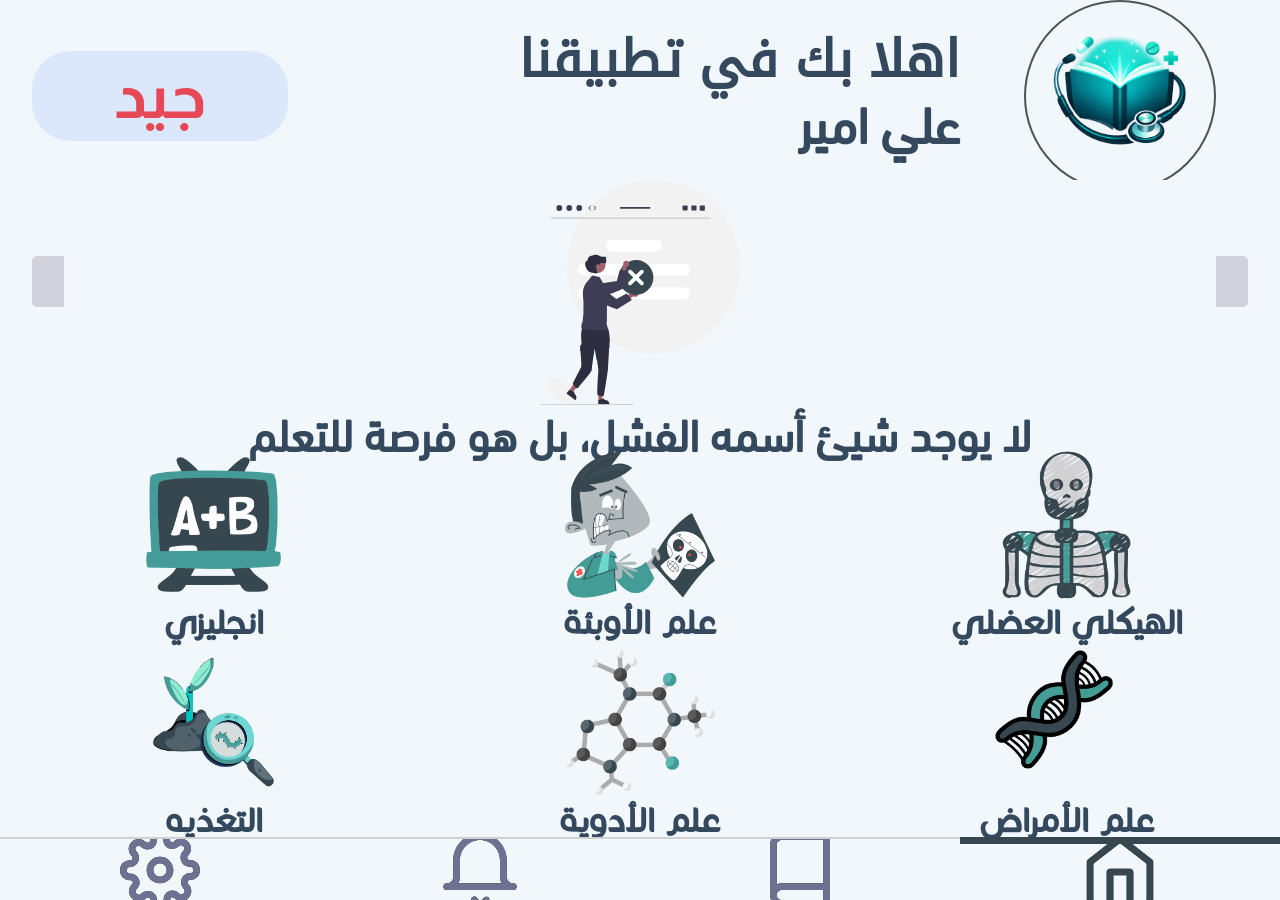
==== index.html @ b42f1c24 "Rename karbala.html to index.html" ====
<!DOCTYPE html>
<html>
<head>
  
  <meta charset="UTF-8">
  <meta name="viewport" content="width=device-width, initial-scale=1.0, maximum-scale=1.0, user-scalable=no">
  
  <title>موسوعه نور الولاية الطبية</title>
  <!-- Custom Styles -->
  <link rel="stylesheet" href="css/fonts.css">
  <link rel="stylesheet" href="css/karbala.css">
  
  <link href="css/video-js.min.css" rel="stylesheet" />
</head>
 <script src='file:///android_asset/app.js'></script>
<script>
  app.SetScreenMode("Normal");
  app.SetStatusBarColor("#37494F");
    app.SetNavBarColor("#37474F");
    app.SetOrientation("Portrait"); 
   app.SetOptions("ScreenOn,IgnoreSslErrors,NoPause,NoKeys,NoThemeAlerts");

    app.GetIPAddress();
</script>
<body>
  <div class="container">
   <div class="proFile">
   <img src="img/med.png">
   <div class="user_Name">
     <h1>اهلا بك في تطبيقنا</h1>
     <h3>علي امير</h3>
   </div>
   <div class="rate">
     <h1></h1>
   </div>
   <div class="rate_Data">
     <h1></h1>
     <h3></h3>
   </div>
   <div class="pro_Level">
     <div class="pro_Fill"></div>
   </div>
 </div>
  
  <div class="views">
    <img>
    <h1></h1>
  </div>
  <div class="subjects" id="change_Page">
    
  </div>
  <div class="footer">
    <div class="img img1">
      <div>
        <img src="img/0.svg" alt="home">
      </div>
    </div>
    <div class="img img2">
      <div>
        <img src="img/1.svg" alt="exam">
      </div>
    </div>
    <div class="img img3">
      <div>
        <img src="img/2.svg" alt="notification">
      </div>
    </div>
    <div class="img img4">
      <div>
        <img src="img/3.svg" alt="settings">
      </div>
    </div>
  </div>
</div>


<script src="js/home.js"></script>
<script src="js/adds.js"></script>
<script src="js/swiper.js"></script>
<script src="js/progresslevel.js"></script>


<script>
app.EnableBackKey( false );     
function OnBack()
{
  goBackView();
  app.Vibrate("5");
}

</script>
</body>
</html>
---- css/fonts.css ----
@font-face {
  font-family: 'Lalezar';
  src: url('../fonts/Lalezar-Regular.ttf')
}
@font-face {
  font-family: 'Lateef';
  src: url('../fonts/Lateef-Bold.ttf')
}
@font-face {
  font-family: 'myfonts';
  src: url('../fonts/font.otf')
}
@font-face {
  font-family: 'Almarai-Bold';
  src: url('../fonts/Almarai-Bold.ttf')
}
@font-face {
  font-family: 'Almarai-ExtraBold';
  src: url('../fonts/Almarai-ExtraBold.ttf')
}
@font-face {
  font-family: 'Almarai-Light';
  src: url('../fonts/Almarai-Light.ttf')
}
@font-face {
  font-family: 'Almarai-Regula';
  src: url('../fonts/Almarai-Regula.ttf')
}
@font-face {
  font-family: 'DINNextLTW23';
  src: url('../fonts/DINNextLTW23.ttf')
}
@font-face {
  font-family: 'DroidKufi-Bold';
  src: url('../fonts/DroidKufi-Bold.ttf')
}
@font-face {
  font-family: 'DroidKufi-Regular';
  src: url('../fonts/DroidKufi-Regular.ttf')
}
@font-face {
  font-family: 'ElMessiri';
  src: url('../fonts/ElMessiri-VariableFont_wght.ttf')
}
@font-face {
  font-family: 'ReadexPro';
  src: url('../fonts/ReadexPro-VariableFont_HEXP,wght.ttf')
}
---- css/karbala.css ----
:root {
  --app-color : #37474F;
  --background-color: #F1F7FB;
  --title-color: #0F4C81;
  --title2-color: #34495E;
  --text-color: #000000;
  --textblue-color: #0078D7;
  --border-color: #C0C0C0;
  --red-color: #E74856;
  --levelRate-color: #16A085;
  --white-color: #F1F7FB;
  --textRate-color: #0063B1;
  --shimmer-color: rgba(0, 0, 0, 0.05);
  --borderLogo-color: #4A5459;
  --backgroundProgress-color : #D1D2DB;
  --explain-color: #69797E;
  --whiteMilk-color: #f2f8fb;
  --borderFooter-color: #D0D0D0;
  --new-color: #dc616a;
  --textCheck-color: #dc616a;
  --greenCount-color: #25A78D;
  --activePaperTleek-color: #16A085;
  --borderShadow-color: transprent;
  --fullScreen-color: #37474F;
  --black-blue: #001220;
}
*{
  margin: 0;
  padding: 0;
  box-sizing: border-box;
  
  zoom: none;
 text-size-adjust: none; /* يمنع تغيير حجم النص */
  -webkit-text-size-adjust: none; /* دعم للمتصفحات القديمة */
  -moz-text-size-adjust: none;
-webkit-touch-callout: none;
    
    
}

body{
  width: 100vw;
  min-height: 100vh;
  display: flex;
  flex-direction: column;
  justify-content: center;
  align-items: center;
  
  direction: rtl;
}
.container{
  width: 100%;
  min-height: 100vh;
  background-color: var(--background-color);
  display: flex;
  flex-direction: column;
  justify-content: space-between;
  align-items: center;
}
.container .footer{
  width: 100%;
  height: 7vh;
  background-color: var(--white-color);
  align-self: flex-end;
  display: flex;
  flex-direction: row;
  justify-content: space-evenly;
  align-items: center;
  
}
.container .footer div{
  width: 25%;
  height: 7vh;
  display: flex;
justify-content: center;
align-items: center;

  transition: 0.1s;
  overflow: hidden;
}

.container .footer div img{
  width: 25%;
  height: auto;
}

/*.container .footer .img{
  border-top : 0.2vh solid var(--borderFooter-color);
}*/
.container .footer .img div {
  width: 100%;
  height: 7vh;
  transition: 0.1s;
  
}
.container .footer div div:active{
  width: 85%;
  height: 220%;
  transform: scale(1.1);
  background: rgba(0, 101, 255, 0.1);
  border-radius: 50%;
}
.container .proFile{
  width: 100%;
  height: 20vh;
  line-height: 1;
  direction: rtl;
  display: grid;
  grid-template-columns: 1fr 1fr 1fr 1fr;
  justify-items: center;
  align-content: space-evenly;
  
}
.container .proFile img{
  align-self: center;
  width: 60%;
  height: auto;
  object-fit: cover;
  grid-column: 1/2;
  border: solid 0.2vw var(--borderLogo-color);
  border-radius: 50%;
}
.container .proFile .user_Name{
  align-self: center;
  width: 100%;
  grid-column: 2/4;
  display: flex;
  flex-direction: column;
  justify-content: center;
  align-items: flex-start
}
.container .proFile .user_Name h1{
  color: var(--title2-color);
font-family: DroidKufi-Regular;
font-size: 4vw
}
.container .proFile .user_Name h3{
  color: var(--title2-color);
  font-family: DINNextLTW23;
 font-size: 4vw;
  padding-top: 3%;
}
.container .proFile .rate{
  width: 80%;
  height: fit-content;
 grid-column: 4/5; 
 align-self: center;
 padding: 1vw;
 background: rgba(20, 101, 255, 0.1);
display: flex;
  
  justify-content: center;
  align-items: center;


border-radius: 3vw;


transition: 0.3s;
}
.container .proFile .rate h1{
  width: 100%;
  text-align: center;
  color: var(--red-color);
font-family: Almarai-Bold;
font-size: 5vw;
font-weight: bold;
align-self: center;
}
.container .proFile .rate_Data{
  align-self: center;
  width: 90%;
  grid-column: 1/-1;
  display: flex;
  flex-direction: row;
  justify-content: space-between;
  line-height: 1;
}
.container .proFile .rate_Data h1{
  color: var(--textRate-color);
font-family: DINNextLTW23;
font-weight: bold;
font-size: 5vw;
}
.container .proFile .rate_Data h3 {
  color: var(--levelRate-color);
  font-family: Lalezar;
  font-weight: bold;
  letter-spacing: 1px;
  font-size: 5vw;
}
.container .proFile .pro_Level{
  grid-column: 1/-1;
  width: 95%;
  height: 4vw;
  background: var(--backgroundProgress-color);
  border-radius: 5px;
}
.container .pro_Level .pro_Fill{
  width: 0%;
  height: 4vw;
  background: var(--app-color);
  border-radius: 15px;
  background-image: linear-gradient(to right, var(--app-color) 0%, var(--shimmer-color) 20%, var(--app-color) 40%, var(--app-color) 100%);
  background-size: 100% 100%;
  background-repeat: no-repeat;
  animation: wave 10s infinite;
  transition: 0.3s;
  
}
swiper-container {
  width: 100%;
height: calc(50vh - 7vh);
}

swiper-slide {
  width: 100%;
height: calc(50vh - 7vh);
direction: rtl;
display: grid;
grid-template-columns: repeat(3, 1fr);
grid-template-rows: repeat(3, 1fr);
align-content: space-around;
grid-row-gap: 0px;
overflow-y: scroll;
  
}
.container .subjects{
  width: 100%;
  height: calc(50vh - 7vh);

}
.container .subjects div{

  display: flex;
  flex-direction: column;
  justify-content: center;
 align-items: center;
}
.container .subjects div img{
  width: 35%;
  height: auto;
  transition: 0.3s
}

.container .subjects div h4{
  color: var(--title2-color);
  font-family: myfonts;
  text-align: center;
  font-weight: bold;
  text-align: center;
  font-size: 3vw;
}
.container .subjects div:active img{
  transform: scale(0.8);
}
.container .views{
  width: 90%;
  height: 30vh;
  display: flex;
  flex-direction: column;
  justify-content: center;
  align-items: center;
  background-color: var(--background-color);
  border-radius: 10px;
  
  
}
.container .views img{
  width: 100%;
  height: 25vh;
  border-radius: 10px;
}

.container .views h1{
  font-size: 3.5vw;
  font-family: "DINNextLTW23";
  color: var(--title2-color);
  text-align: center;
  margin-top: 5px;
  
}
.container .lessons{
  width: 100%;
  height: calc(80vh - 7vh);
  display: flex;
  flex-direction: column;
  justify-content: flex-start;
  align-items: center;
 overflow-y: scroll;
 
}
.container .lessons div{
  width: 90%;
  height: fit-content;
  background-color: var(--background-color);
  display: grid;
  grid-template-columns: repeat(4,1fr);
  grid-template-columns: repeat(4,1fr);
  border-radius: 3vw;
  margin-top: 2%;
  border: 0.2vw solid var(--border-color);
  transition: 0.3s;
  box-shadow: 0 0 10px 0px var(--borderShadow-color);
  justify-content: flex-start;
  direction: rtl;
  padding: 1%;
  background-image: linear-gradient(to right, var(--background-color) 0%, var(--shimmer-color) 20%, var(--background-color) 40%, var(--background-color) 100%);
  background-size: 150% 150%;
  background-repeat: no-repeat;
  animation: shimmer 1s linear infinite;
}
.container .lessons div:active{
  transform: scale(0.8);
}
.container .lessons div img{
  width: 75%;
  height: auto;
  border-radius: 0%;
  grid-row: 3/-1;
}
.container .lessons div p {
  grid-column: 2/-1;
  font-family: DINNextLTW23;
  color: var(--explain-color);
  font-size: 4vw;
  font-weight: bold;
  text-align: center;
}
.container .lessons div h1 {
  font-family: Lalezar;
  color: var(--title-color);
  font-size: 4.5vw;
  align-self: center;
  grid-column: 2/-1;
  text-align: right;
  font-weight: bold;
}
.container .lessons div p strong{
  color: var(--greenCount-color);
  font-family: Lalezar;
  font-size: 4.5vw;
}
.container .lessons div p span{
  color: #68768A;
  font-family: Lalezar;
  font-size: 4.5vw;
}
.container .listlessons{
  width: 100%;
  height: calc(80vh - 7vh);
  display: flex;
  flex-direction: column;
  justify-content: flex-start;
  align-items: center;
 overflow-y: scroll;
 
}
.container .listlessons .div_Items{
  width: 90%;
  height: fit-content;
  background-color: var(--background-color);
  display: grid;
  grid-template-columns: 1fr 1fr 1fr 1fr auto;
  border-radius: 3vw;
  margin-top: 2vw;
  border: 0.2vw solid var(--border-color);
  transition: 0.3s;
  box-shadow: 0 0 10px 0px var(--borderShadow-color);
  justify-content: flex-start;
  direction: rtl;
  padding: 1%;
  background-image: linear-gradient(to right, var(--background-color) 0%, var(--shimmer-color) 20%, var(--background-color) 40%, var(--background-color) 100%);
  background-size: 150% 150%;
  background-repeat: no-repeat;
  animation: shimmer 1s linear infinite;
}
.container .listlessons .div_Items:active{
  transform: scale(0.8);
}
.container .listlessons .div_Items img{
  width: 75%;
  height: auto;
  border-radius: 0%;
  grid-row: 4/-1;
  align-self: center
}
.container .listlessons .div_Items p {
  grid-column: 2/-1;
  font-family: DINNextLTW23;
  color: var(--explain-color);
  font-size: 3.5vw;
  font-weight: bold;
  text-align: center;
}
.container .listlessons .div_Items h1 {
  font-family: Lalezar;
  color: var(--title-color);
  line-height: 1.1;
  font-size: 4.5vw;
  align-self: center;
  grid-column: 2/5;
  text-align: right;
  font-weight: bold;
}
.container .listlessons .div_Items .down_Lesson{
  width: 5vw;
  height: auto;
  grid-column: 5/6;
  grid-row: 1;
}
.container .listlessons .div_Items p strong{
  color: var(--greenCount-color);
  font-family: Lalezar;
  font-size: 3.5vw;
}
.container .listlessons .div_Items .con_Progress{
  width: 100%;
  height: 7vw;
  grid-column: 2/-1;
  display: grid;
  grid-template-columns: repeat(4,1fr);
  align-content: center;
  padding-top: 1%;
}
.container .listlessons .div_Items .con_Progress .pro_Level{
  width: 100%;
  height: 5vw;
  grid-column: 1/4;
  background: #CFD0D6;
  border-radius: 1vw;
}
.container .listlessons .div_Items .con_Progress .pro_Level .pro_Fill{
  background: var(--app-color);
  width: 50%;
  height: 5vw;
  border-radius: 1vw;
  background-image: linear-gradient(to right, var(--app-color) 0%, var(--shimmer-color) 20%, var(--app-color) 40%, var(--app-color) 100%);
  background-size: 100% 100%;
  background-repeat: no-repeat;
  animation: shimmer_Level 1s  linear infinite;
}
.container .listlessons .div_Items .con_Progress .level{
  color: var(--app-color);
  grid-column: 4/5;
  text-align: center;
  font-family: Lalezar;
  font-weight: bold;
  font-size: 4vw;
  line-height: 1;
  letter-spacing: 1px;
}


.container #change_Page .div_Items:last-child{
  margin-bottom: 1%;
}
.container .adds{
  width: 100%;
  height: calc(80vh - 7vh);
  display: flex;
  flex-direction: column;
  justify-content: flex-start;
  align-items: center;
 overflow-y: scroll;
 
}
.container .adds div{
  width: 90%;
  height: fit-content;
  background-color: var(--background-color);
  display: grid;
  grid-template-columns: 1fr 1fr 1fr 1fr auto;
  border-radius: 3vw;
  margin-top: 2%;
  border: 0.2vw solid var(--border-color);
  transition: 0.3s;
  box-shadow: 0px 0px 10px 0px var(--borderShadow-color);
  justify-content: flex-start;
  direction: rtl;
  padding: 1%;
  background-image: linear-gradient(to right, var(--background-color) 0%, var(--shimmer-color) 20%, var(--background-color) 40%, var(--background-color) 100%);
  background-size: 150% 150%;
  background-repeat: no-repeat;
  animation: shimmer 1s linear infinite;
}
.container .adds div:active{
  transform: scale(0.8);
}
.container .adds div img{
  grid-column: 1/2;
  width: 75%;
  height: auto;
  border-radius: 0%;
  grid-row: 3/-1;
}
.container .adds div p {
  grid-column: 2/-1;
  align-self: center;
  font-family: DINNextLTW23;
  color: var(--explain-color);
  font-size: 4vw;
  font-weight: bold;
  line-height: 1.2;
  text-align: center;
  
}
.container .adds div h1 {
  font-family: Lalezar;
  color: var(--title-color);
  font-size: 4.5vw;
  align-self: center;
  grid-column: 2/5;
  text-align: right;
  
}
.container .adds div h3{
  width: max-content;
  grid-column: 5/6;
  align-self: center;
  font-size: 4.5vw;
  font-family: Lalezar;
  color: var(--new-color);
  font-weight: bold;
  text-align: center;
}
.container .section_News{
  width: 90%;
height: calc(75vh - 7vh);
padding: 10px;
position: relative;
font-family: DINNextLTW23;
font-weight: bold;
color: var(--title-color);
font-size: 18px;
caret-color: var(--textblue-color);
direction: rtl;
text-indent: 5%;
padding-right: 5%;
background-image: url("../img/setting/imgsetting/paper.svg");
background-size: cover;

background-repeat: no-repeat;
line-height: 1.2;
overflow-x: hidden;
overflow-y: scroll;

}
.container .section_News img{
  width: 35%;
  
  position: absolute;
  left: 0;
  bottom: 5px;
  transition: 0.3s;
}
.container .section_News img:hover {
  opacity: 0.2;
  scale: 0.8;
}
.container .section_News h1{
  font-family: Lalezar;
  color: #449B98;
  font-size: 36px;
}
.container .section_News p{
  font-weight: bold;
  font-size: 25px;
  font-family: myfonts;
  height: 80%;
  overflow-y: scroll;
}
.container .section_information_fly{
  width: 99%;
height: 50vh;
padding: 10px;
padding-top: 5%;
position: relative;
font-family: DINNextLTW23;
font-weight: bold;
color: var(--title-color);
font-size: 18px;
caret-color: var(--textblue-color);
direction: rtl;
text-indent: 5%;
padding-right: 5%;
background-image: url("../img/adds/tools/papyrus.svg");
background-size: cover;

background-repeat: no-repeat;
line-height: 1.2;
overflow-x: hidden;
overflow-y: scroll;

}
.container .section_information_fly img{
  width: 35%;
  z-index: 999999;
  position: absolute;
  left: 0;
  bottom: 5px;
  transition: 0.3s;
}
.container .section_information_fly img:hover{
  opacity: 0.2;
  scale: 0.8;
}
.container .section_information_fly p{
  overflow-y: scroll;
  
  max-height: 80%;
}
.typed-cursor{
  display: none;
}

.container .section_information_fly h1{
  font-family: Lalezar;
}

.container .view_Data_Lesson{
 width: 100%;
 height: calc(100vh - 7vh); 
 background-color: #F1F7FB;
 background-image: url("..1/ayered-waves-haikei.svg");
background-size: cover;
background-repeat: no-repeat;
display: flex;
flex-direction: column;
align-items: center;
}
.container .view_Data_Lesson .view_videos{
  width: 100%;
height: 50vh;
display: flex;
flex-direction: column;
align-items: center;
justify-content: space-evenly;
}

.container .view_Data_Lesson .view_videos video{
  border: 1px solid #000;
   border-radius: 15px;
   background-color: #F1F7FB;
    width: 100%; /* ضبط عرض الفيديو ليكون 100% من عرض الشاشة */
    height: 30vh; /* ضبط ارتفاع الفيديو ليكون 100% من ارتفاع الشاشة */
   max-width: 100%;
max-height: 100%;
    object-fit: fill; /* تأكد من أن الفيديو يملأ الشاشة بشكل كامل */
    margin: 0; /* إزالة أي مسافات حول الفيديو */
    padding: 0; /* إزالة أي حواف إضافية */
    overflow: hidden; /* إخفاء أي تجاوزات للفيديو */
}
 #video-element {
   border: 0.2vw solid #000;
   border-radius: 4vw;
   background-color: #F1F7FB;
    width: 95%; /* ضبط عرض الفيديو ليكون 100% من عرض الشاشة */
    height: 30vh; /* ضبط ارتفاع الفيديو ليكون 100% من ارتفاع الشاشة */
   max-width: 100%;
max-height: 100%;
    object-fit: fill; /* تأكد من أن الفيديو يملأ الشاشة بشكل كامل */
    margin: 0; /* إزالة أي مسافات حول الفيديو */
    padding: 0; /* إزالة أي حواف إضافية */
    overflow: hidden; /* إخفاء أي تجاوزات للفيديو */
}
.container .view_Data_Lesson .view_videos h2 {
  width: 90%;
background: var(--fullScreen-color);
color: var(--white-color);
font-family: Almarai-ExtraBold;
padding: 2%;
border-radius: 1vw;
margin-top: 1%;
transition: 0.3s;
font-size: 4vw;
text-align: center;
overflow: hidden;
text-overflow: ellipsis;
text-wrap: nowrap;
}
.container .view_Data_Lesson .views_items_lessons{
  width: 100%;
  height: calc(50vh - 7vh); 
  direction: rtl;
display: grid;
grid-template-columns: repeat(3, 1fr);
grid-template-rows: repeat(2, 1fr);
align-content: space-around;
grid-row-gap: 0px;
overflow-y: scroll;
}
.container .view_Data_Lesson .views_items_lessons div{

  display: flex;
  flex-direction: column;
  justify-content: center;
 align-items: center;
}
.container .view_Data_Lesson .views_items_lessons div img{
  width: 50%;

  transition: 0.3s
}
.container .view_Data_Lesson .views_items_lessons div h4{
  color: var(--title2-color);
  font-family: myfonts;
  text-align: center;
  font-weight: bold;
  font-size: 3.5vw;
}
.container .view_Data_Lesson .views_items_lessons div:active img{
  transform: scale(0.8);
}
.container .chats{
  width: 100%;
  height: calc(80vh - 7vh);
  display: flex;
  flex-direction: column;
  justify-content: flex-start;
  align-items: center;
 overflow-y: scroll;
 
}
.container .chats div{
  width: 90%;
  height: fit-content;
  background-color: var(--background-color);
  display: grid;
  grid-template-columns: 1fr 1fr 1fr 1fr 1fr;
  border-radius: 10px;
  margin-top: 10px;
  border: 0.2vw solid var(--border-color);
  transition: 0.3s;
  box-shadow: 0px 0px 10px 0px var(--borderShadow-color);
  justify-content: flex-start;
  direction: rtl;
  padding: 5px;
  background-image: linear-gradient(to right, var(--background-color) 0%, var(--shimmer-color) 20%, var(--background-color) 40%, var(--background-color) 100%);
  background-size: 450px 450px;
  background-repeat: no-repeat;
  animation: shimmer 1s linear infinite;
}
.container .chats div:active{
  transform: scale(0.8);
}
.container .chats div img{
  grid-column: 1/2;
  width: 65px;
  height: 65px;
  border-radius: 0%;
  grid-row: 3/-1;
}
.container .chats div p {
  grid-column: 2/-1;
  align-self: center;
  font-family: DINNextLTW23;
  color: var(--explain-color);
  font-size: 16px;
  font-weight: bold;
  line-height: 1.2;
  text-align: center;
  
}
.container .chats div h1 {
  font-family: Lalezar;
  color: var(--title-color);
  font-size: 20px;
  align-self: center;
  grid-column: 2/5;
  text-align: right;
  padding-right: 5px;
}
.container .chats div h3{
  width: 100%;
  grid-column: 5/6;
  align-self: center;
  font-size: 20px;
  overflow: hidden;
text-overflow: ellipsis;
text-wrap: nowrap;
  font-family: Lalezar;
  color: var(--new-color);
  font-weight: bold;
  text-align: center;
  display: flex;
  justify-content: center;
  align-items: center;
  
}
.container .chats div h3 p{
  
  font-size: 20px;
  
  font-family: Lalezar;
  color: var(--new-color);
  padding-left: 2px;
  
  
}
.container .recoder_view{
 width: 100%;
  height: calc(80vh - 7vh);
  display: flex;
  flex-direction: column;
  justify-content: center;
  align-items: center;
 background-image: url("../img/watch.svg");
background-size: cover;
background-repeat: no-repeat;
}
.container .recoder_view div{
  width: 100vw;
 display: flex;
  flex-direction: column;
  justify-content: center;
  align-items: center; 
}
.container .recoder_view div h2{
  font-family: Lalezar;
  font-weight: bold;
  font-size: 8vw;
  color: var(--title-color);
  margin-bottom:2vw ;
}
.container .recoder_view  div audio {
  width: 90vw;
}
.container .otherSummaries_section{
  width: 100%;
  height: calc(80vh - 7vh);
  display: flex;
  flex-direction: column;
  justify-content: flex-start;
  align-items: center;
 overflow-y: scroll;
 
}
.container .otherSummaries_section div{
  width: 90%;
  height: fit-content;
  background-color: var(--background-color);
  display: grid;
  grid-template-columns: repeat(4,1fr);
  border-radius: 3vw;
  margin-top: 2%;
  border: 0.2vw solid var(--border-color);
  transition: 0.3s;
  box-shadow: 0 0 10px 0px var(--borderShadow-color);
  justify-content: flex-start;
  direction: rtl;
  padding: 1%;
  background-image: linear-gradient(to right, var(--background-color) 0%, var(--shimmer-color) 20%, var(--background-color) 40%, var(--background-color) 100%);
  background-size: 150% 150%;
  background-repeat: no-repeat;
  animation: shimmer 1s linear infinite;
}

.container .otherSummaries_section div img{
  width: 75%;
  height: auto;
  border-radius: 0%;
  grid-row: 3/-1;
 
}
.container .otherSummaries_section div p{
  grid-column: 2/-1;
  font-family: DINNextLTW23;
  color: var(--explain-color);
  font-size: 4vw;
  font-weight: bold;
  text-align: center;
}

.container .otherSummaries_section div h1{
  grid-column: 2/4;
  width: 100%;
  overflow: hidden;
  text-overflow: ellipsis;
  text-wrap: nowrap;
  font-family: Lalezar;
  color: var(--title-color);
  font-size: 4.5vw;
  align-self: center;
  text-align: right;
  line-height: 1;
}
.container .otherSummaries_section div h3 {
  
  text-align: center;
}
.container .otherSummaries_section div h3 {
  color: var(--textblue-color);
  font-weight: bold;
  font-family: DINNextLTW23;
  
}
.container .otherSummaries_section div h3 {
  color: #4682B4;
  font-size: 7vw;
}
.container .otherSummaries_section div p strong{
  color: var(--greenCount-color);
  font-family: Lalezar;
  font-size: 4.5vw;
}
.container .otherSummaries_section div h3:active{
  transform: scale(0.8);
}



/* ===== Studio Gallery ===== */
.container .studio_view{
  width: 100%;
  height: calc(80vh - 7vh);
  display: flex;
  flex-direction: column;
  background: var(--background-color);
}

.container .studio_header{
  width: 100%;
  padding: 2% 2.3%;
  display: flex;
  justify-content: space-between;
  align-items: center;
  background: var(--white-color);
  border-bottom: 0.2vw solid var(--borderFooter-color);
}

.container .studio_header h1{
  font-family: Lalezar;
  color: var(--title-color);
  font-size: 7vw;
  line-height: 1;
}

.container .studio_header p{
  font-family: DINNextLTW23;
  color: var(--explain-color);
  font-weight: bold;
  margin-top: 1%;
  font-size: 5vw;
}

.container .studio_actions button{
  border: 0.2vw solid var(--border-color);
  background: rgba(0, 120, 215, 0.08);
  color: var(--textblue-color);
  font-family: DINNextLTW23;
  font-weight: bold;
  padding: 1.5% 2%;
  border-radius: 3vw;
}

.container .studio_grid{
  width: 100%;
  height: 100%;
  padding: 2%;
  display: grid;
  grid-template-columns: repeat(2, 1fr);
  gap: 2%;
  overflow-y: scroll;
}

.container .studio_card{
  height: 25vh;
  position: relative;
  border-radius: 3vw;
  border: 0.2vw solid var(--border-color);
  background: var(--white-color);
  overflow: hidden;
  box-shadow: 0 0 10px 0px var(--borderShadow-color);
  transition: 0.15s;
}

.container .studio_card:active{
  transform: scale(0.97);
}

.container .studio_card img{
  width: 100%;
  height: 25%;
  object-fit: cover;
  display: block;
}

.container .studio_badge{
  position: absolute;
  bottom: 8px;
  right: 8px;
  background: rgba(55, 71, 79, 0.85);
  color: var(--white-color);
  font-family: DINNextLTW23;
  font-weight: bold;
  padding: 6px 10px;
  border-radius: 10px;
  font-size: 14px;
}

.container .studio_empty{
  width: 100%;
  text-align: center;
  padding: 5% 2%;
  font-family: DINNextLTW23;
  color: var(--title2-color);
  font-weight: bold;
  opacity: 0.9;
  grid-column: 1 / -1;
  font-size: 7vw;
}

/* ===== Modal ===== */
.container .studio_modal{
  position: fixed;
  inset: 0;
  background: rgba(0, 18, 32, 0.75);
  display: flex;
  flex-direction: column;
  z-index: 999999;
}

.container .studio_modal_top{
  width: 100%;
  padding: 10px;
  display: flex;
  justify-content: space-between;
  align-items: center;
  background: rgba(241, 247, 251, 0.95);
  border-bottom: 1px solid var(--borderFooter-color);
}

.container .studio_modal_top button{
  border: 0.2vw solid var(--border-color);
  background: var(--white-color);
  color: var(--title2-color);
  font-family: DINNextLTW23;
  font-weight: bold;
  padding: 8px 10px;
  border-radius: 10px;
}

.container .modal_zoom{
  display: flex;
  align-items: center;
  gap: 8px;
}

.container .modal_zoom .zoom_level{
  font-family: DINNextLTW23;
  font-weight: bold;
  color: var(--textblue-color);
  min-width: 60px;
  text-align: center;
}

.container .studio_modal_body{
  flex: 1;
  display: flex;
  justify-content: center;
  align-items: center;
  padding: 10px;
}

.container .zoom_stage{
  width: 100%;
  height: 100%;
  max-width: 100%;
  max-height: 100%;
  overflow: hidden;
  border-radius: 16px;
  background: rgba(241, 247, 251, 0.10);
  display: flex;
  justify-content: center;
  align-items: center;
  touch-action: none; /* مهم للسحب على الجوال */
}

.container .zoom_stage img{
  max-width: 95%;
  max-height: 95%;
  border-radius: 14px;
  border: 1px solid rgba(255,255,255,0.15);
  will-change: transform;
}
.footerTools {
  width: 100%;
  height: 7vh;
  background-color: #F1F7FB;
  display: grid;
  grid-template-columns: repeat(3, 1fr);
  align-content: center;
  direction: rtl;
  text-align: center;
  flex-shrink: 0;
  
}

.footerTools div {
  width: 100%;
  height: 7vh;
  display: flex;
  align-items: center;
  justify-content: space-evenly;
  font-size: 4.5vw;
  font-weight: bold;
  transition: 0.3s;
}
.footerTools div img {
  width: 7vw;
  height: auto;
}
.footerTools div span {
  color: var(--app-color);
  font-family: DINNextLTW23;
  font-size: 4.5vw;
}

.testDelivery {
  background-color: #636d73;
  color: #fff;
  font-family: Lalezar;
  border-radius: 3vw;
  letter-spacing: 1%;
  font-weight: bold;
}



.nextQuiz img, .previousQuiz img {
  transition: 0.3s;
}

.nextQuiz:active img {
  transform: translateX(-75%);
}

.previousQuiz:active img {
  transform: translateX(75%);
}

.nextQuiz:active, .previousQuiz:active {
  width: 95%;
  min-height: 6vh;
  margin: auto auto;
  background-color: #E6EEFF;
  border-radius: 2.5vw;
}
#lessonStatus{
  font-size: 16px;
  font-family: "DINNextLTW23";
  color: var(--title2-color);
  text-align: center;
  font-weight: bold;
}
@keyframes shimmer{
  0%{
    background-position: -150% 0;
    
  }
  100%{
    background-position: 150% 0;
  }
}
@keyframes shimmer_Level{
  0%{
    background-position: -100px 0;
    
  }
  100%{
    background-position: 100px 0;
  }
}


/*@media screen and (min-width:768px) and (orientation:portrait){
.container .subjects div img{
  width: 35%;
  height: auto;
}
.container .views{
  width: 100%;
  height: 30vh;
  border-radius: 15px;
  
  
}
.container .views img{
  width: 100%;
  height: 25vh;
  border-radius: 10px;
}

.container .views h1{
  font-size: 25px;
  font-family: "DINNextLTW23";
  color: var(--title2-color);
  text-align: center;
  margin-top: 5px;
}

.container .proFile{
  width: 100%;
  height: 20vh;
  line-height: 1;
  direction: rtl;
  display: grid;
  grid-template-columns: 1fr 1fr 1fr 1fr;
  grid-template-rows: auto auto 30px;
  justify-items: center;
  align-content: space-evenly;
}
.container .proFile img{
  align-self: center;
  width: 100px;
  height: 100px;
  object-fit: cover;
  grid-column: 1/2;
  border: solid 1px var(--borderLogo-color);
  border-radius: 50%;
  background-image: url("../img/cap.svg");
  background-repeat: no-repeat;
  background-size: cover;
  background-position-y: 50%
}
.container .proFile .user_Name{
  align-self: center;
  width: 100%;
  grid-column: 2/4;
  display: flex;
  flex-direction: column;
  justify-content: center;
  align-items: flex-start
}
.container .proFile .user_Name h1{
  color: var(--title2-color);
font-family: DroidKufi-Regular;
font-size: 36px;
}
.container .proFile .user_Name h3{
  color: var(--title2-color);
  font-family: DINNextLTW23;
  padding-top: 10px;

  font-size: 30px;
}
.container .proFile .rate{
 grid-column: 4/5; 
 align-self: center;
 background: rgba(20, 101, 255, 0.1);
color: var(--red-color);
font-family: Almarai-Bold;
font-weight: bold;
border-radius: 8px;
font-size: 40px;
padding-left: 10px;
  padding-right: 10px;
  padding-top: 5px;
  padding-bottom: 5px;
transition: 0.3s;
}
.container .proFile .rate_Data{
  align-self: center;
  width: 90%;
  grid-column: 1/-1;
  display: flex;
  flex-direction: row;
  justify-content: space-between;
  margin-top: 1px;
  margin-bottom: 1px;
}
.container .proFile .rate_Data h1{
  color: var(--textRate-color);
font-family: DINNextLTW23;
font-weight: bold;
font-size: 30px
}
.container .proFile .rate_Data h3 {
  color: var(--levelRate-color);
  font-family: Lalezar;
  font-weight: bold;
  letter-spacing: 1px;
  font-size: 32px;
}
.container .proFile .pro_Level{
  grid-column: 1/-1;
  width: 95%;
  height: 30px;
  background: var(--backgroundProgress-color);
  border-radius: 5px;
}
.container .pro_Level .pro_Fill{
  width: 0%;
  height: 30px;
  background: var(--app-color);
  border-radius: 15px;
  background-image: linear-gradient(to right, var(--app-color) 0%, var(--shimmer-color) 20%, var(--app-color) 40%, var(--app-color) 100%);
  background-size: 100px 100px;
  background-repeat: no-repeat;
  animation: wave 10s infinite;
  transition: 0.3s;
  
}
}
---- css/video-js.min.css ----
.vjs-svg-icon{display:inline-block;background-repeat:no-repeat;background-position:center;fill:currentColor;height:1.8em;width:1.8em}.vjs-svg-icon:before{content:none!important}.vjs-control:focus .vjs-svg-icon,.vjs-svg-icon:hover{filter:drop-shadow(0 0 .25em #fff)}.video-js .vjs-big-play-button .vjs-icon-placeholder:before,.video-js .vjs-modal-dialog,.vjs-button>.vjs-icon-placeholder:before,.vjs-modal-dialog .vjs-modal-dialog-content{position:absolute;top:0;left:0;width:100%;height:100%}.video-js .vjs-big-play-button .vjs-icon-placeholder:before,.vjs-button>.vjs-icon-placeholder:before{text-align:center}@font-face{font-family:VideoJS;src:url([data-uri]) format("woff");font-weight:400;font-style:normal}.video-js .vjs-big-play-button .vjs-icon-placeholder:before,.video-js .vjs-play-control .vjs-icon-placeholder,.vjs-icon-play{font-family:VideoJS;font-weight:400;font-style:normal}.video-js .vjs-big-play-button .vjs-icon-placeholder:before,.video-js .vjs-play-control .vjs-icon-placeholder:before,.vjs-icon-play:before{content:"\f101"}.vjs-icon-play-circle{font-family:VideoJS;font-weight:400;font-style:normal}.vjs-icon-play-circle:before{content:"\f102"}.video-js .vjs-play-control.vjs-playing .vjs-icon-placeholder,.vjs-icon-pause{font-family:VideoJS;font-weight:400;font-style:normal}.video-js .vjs-play-control.vjs-playing .vjs-icon-placeholder:before,.vjs-icon-pause:before{content:"\f103"}.video-js .vjs-mute-control.vjs-vol-0 .vjs-icon-placeholder,.vjs-icon-volume-mute{font-family:VideoJS;font-weight:400;font-style:normal}.video-js .vjs-mute-control.vjs-vol-0 .vjs-icon-placeholder:before,.vjs-icon-volume-mute:before{content:"\f104"}.video-js .vjs-mute-control.vjs-vol-1 .vjs-icon-placeholder,.vjs-icon-volume-low{font-family:VideoJS;font-weight:400;font-style:normal}.video-js .vjs-mute-control.vjs-vol-1 .vjs-icon-placeholder:before,.vjs-icon-volume-low:before{content:"\f105"}.video-js .vjs-mute-control.vjs-vol-2 .vjs-icon-placeholder,.vjs-icon-volume-mid{font-family:VideoJS;font-weight:400;font-style:normal}.video-js .vjs-mute-control.vjs-vol-2 .vjs-icon-placeholder:before,.vjs-icon-volume-mid:before{content:"\f106"}.video-js .vjs-mute-control .vjs-icon-placeholder,.vjs-icon-volume-high{font-family:VideoJS;font-weight:400;font-style:normal}.video-js .vjs-mute-control .vjs-icon-placeholder:before,.vjs-icon-volume-high:before{content:"\f107"}.video-js .vjs-fullscreen-control .vjs-icon-placeholder,.vjs-icon-fullscreen-enter{font-family:VideoJS;font-weight:400;font-style:normal}.video-js .vjs-fullscreen-control .vjs-icon-placeholder:before,.vjs-icon-fullscreen-enter:before{content:"\f108"}.video-js.vjs-fullscreen .vjs-fullscreen-control .vjs-icon-placeholder,.vjs-icon-fullscreen-exit{font-family:VideoJS;font-weight:400;font-style:normal}.video-js.vjs-fullscreen .vjs-fullscreen-control .vjs-icon-placeholder:before,.vjs-icon-fullscreen-exit:before{content:"\f109"}.vjs-icon-spinner{font-family:VideoJS;font-weight:400;font-style:normal}.vjs-icon-spinner:before{content:"\f10a"}.video-js .vjs-subs-caps-button .vjs-icon-placeholder,.video-js .vjs-subtitles-button .vjs-icon-placeholder,.video-js.video-js:lang(en-AU) .vjs-subs-caps-button .vjs-icon-placeholder,.video-js.video-js:lang(en-GB) .vjs-subs-caps-button .vjs-icon-placeholder,.video-js.video-js:lang(en-IE) .vjs-subs-caps-button .vjs-icon-placeholder,.video-js.video-js:lang(en-NZ) .vjs-subs-caps-button .vjs-icon-placeholder,.vjs-icon-subtitles{font-family:VideoJS;font-weight:400;font-style:normal}.video-js .vjs-subs-caps-button .vjs-icon-placeholder:before,.video-js .vjs-subtitles-button .vjs-icon-placeholder:before,.video-js.video-js:lang(en-AU) .vjs-subs-caps-button .vjs-icon-placeholder:before,.video-js.video-js:lang(en-GB) .vjs-subs-caps-button .vjs-icon-placeholder:before,.video-js.video-js:lang(en-IE) .vjs-subs-caps-button .vjs-icon-placeholder:before,.video-js.video-js:lang(en-NZ) .vjs-subs-caps-button .vjs-icon-placeholder:before,.vjs-icon-subtitles:before{content:"\f10b"}.video-js .vjs-captions-button .vjs-icon-placeholder,.video-js:lang(en) .vjs-subs-caps-button .vjs-icon-placeholder,.video-js:lang(fr-CA) .vjs-subs-caps-button .vjs-icon-placeholder,.vjs-icon-captions{font-family:VideoJS;font-weight:400;font-style:normal}.video-js .vjs-captions-button .vjs-icon-placeholder:before,.video-js:lang(en) .vjs-subs-caps-button .vjs-icon-placeholder:before,.video-js:lang(fr-CA) .vjs-subs-caps-button .vjs-icon-placeholder:before,.vjs-icon-captions:before{content:"\f10c"}.vjs-icon-hd{font-family:VideoJS;font-weight:400;font-style:normal}.vjs-icon-hd:before{content:"\f10d"}.video-js .vjs-chapters-button .vjs-icon-placeholder,.vjs-icon-chapters{font-family:VideoJS;font-weight:400;font-style:normal}.video-js .vjs-chapters-button .vjs-icon-placeholder:before,.vjs-icon-chapters:before{content:"\f10e"}.vjs-icon-downloading{font-family:VideoJS;font-weight:400;font-style:normal}.vjs-icon-downloading:before{content:"\f10f"}.vjs-icon-file-download{font-family:VideoJS;font-weight:400;font-style:normal}.vjs-icon-file-download:before{content:"\f110"}.vjs-icon-file-download-done{font-family:VideoJS;font-weight:400;font-style:normal}.vjs-icon-file-download-done:before{content:"\f111"}.vjs-icon-file-download-off{font-family:VideoJS;font-weight:400;font-style:normal}.vjs-icon-file-download-off:before{content:"\f112"}.vjs-icon-share{font-family:VideoJS;font-weight:400;font-style:normal}.vjs-icon-share:before{content:"\f113"}.vjs-icon-cog{font-family:VideoJS;font-weight:400;font-style:normal}.vjs-icon-cog:before{content:"\f114"}.vjs-icon-square{font-family:VideoJS;font-weight:400;font-style:normal}.vjs-icon-square:before{content:"\f115"}.video-js .vjs-play-progress,.video-js .vjs-volume-level,.vjs-icon-circle,.vjs-seek-to-live-control .vjs-icon-placeholder{font-family:VideoJS;font-weight:400;font-style:normal}.video-js .vjs-play-progress:before,.video-js .vjs-volume-level:before,.vjs-icon-circle:before,.vjs-seek-to-live-control .vjs-icon-placeholder:before{content:"\f116"}.vjs-icon-circle-outline{font-family:VideoJS;font-weight:400;font-style:normal}.vjs-icon-circle-outline:before{content:"\f117"}.vjs-icon-circle-inner-circle{font-family:VideoJS;font-weight:400;font-style:normal}.vjs-icon-circle-inner-circle:before{content:"\f118"}.video-js .vjs-control.vjs-close-button .vjs-icon-placeholder,.vjs-icon-cancel{font-family:VideoJS;font-weight:400;font-style:normal}.video-js .vjs-control.vjs-close-button .vjs-icon-placeholder:before,.vjs-icon-cancel:before{content:"\f119"}.vjs-icon-repeat{font-family:VideoJS;font-weight:400;font-style:normal}.vjs-icon-repeat:before{content:"\f11a"}.video-js .vjs-play-control.vjs-ended .vjs-icon-placeholder,.vjs-icon-replay{font-family:VideoJS;font-weight:400;font-style:normal}.video-js .vjs-play-control.vjs-ended .vjs-icon-placeholder:before,.vjs-icon-replay:before{content:"\f11b"}.video-js .vjs-skip-backward-5 .vjs-icon-placeholder,.vjs-icon-replay-5{font-family:VideoJS;font-weight:400;font-style:normal}.video-js .vjs-skip-backward-5 .vjs-icon-placeholder:before,.vjs-icon-replay-5:before{content:"\f11c"}.video-js .vjs-skip-backward-10 .vjs-icon-placeholder,.vjs-icon-replay-10{font-family:VideoJS;font-weight:400;font-style:normal}.video-js .vjs-skip-backward-10 .vjs-icon-placeholder:before,.vjs-icon-replay-10:before{content:"\f11d"}.video-js .vjs-skip-backward-30 .vjs-icon-placeholder,.vjs-icon-replay-30{font-family:VideoJS;font-weight:400;font-style:normal}.video-js .vjs-skip-backward-30 .vjs-icon-placeholder:before,.vjs-icon-replay-30:before{content:"\f11e"}.video-js .vjs-skip-forward-5 .vjs-icon-placeholder,.vjs-icon-forward-5{font-family:VideoJS;font-weight:400;font-style:normal}.video-js .vjs-skip-forward-5 .vjs-icon-placeholder:before,.vjs-icon-forward-5:before{content:"\f11f"}.video-js .vjs-skip-forward-10 .vjs-icon-placeholder,.vjs-icon-forward-10{font-family:VideoJS;font-weight:400;font-style:normal}.video-js .vjs-skip-forward-10 .vjs-icon-placeholder:before,.vjs-icon-forward-10:before{content:"\f120"}.video-js .vjs-skip-forward-30 .vjs-icon-placeholder,.vjs-icon-forward-30{font-family:VideoJS;font-weight:400;font-style:normal}.video-js .vjs-skip-forward-30 .vjs-icon-placeholder:before,.vjs-icon-forward-30:before{content:"\f121"}.video-js .vjs-audio-button .vjs-icon-placeholder,.vjs-icon-audio{font-family:VideoJS;font-weight:400;font-style:normal}.video-js .vjs-audio-button .vjs-icon-placeholder:before,.vjs-icon-audio:before{content:"\f122"}.vjs-icon-next-item{font-family:VideoJS;font-weight:400;font-style:normal}.vjs-icon-next-item:before{content:"\f123"}.vjs-icon-previous-item{font-family:VideoJS;font-weight:400;font-style:normal}.vjs-icon-previous-item:before{content:"\f124"}.vjs-icon-shuffle{font-family:VideoJS;font-weight:400;font-style:normal}.vjs-icon-shuffle:before{content:"\f125"}.vjs-icon-cast{font-family:VideoJS;font-weight:400;font-style:normal}.vjs-icon-cast:before{content:"\f126"}.video-js .vjs-picture-in-picture-control .vjs-icon-placeholder,.vjs-icon-picture-in-picture-enter{font-family:VideoJS;font-weight:400;font-style:normal}.video-js .vjs-picture-in-picture-control .vjs-icon-placeholder:before,.vjs-icon-picture-in-picture-enter:before{content:"\f127"}.video-js.vjs-picture-in-picture .vjs-picture-in-picture-control .vjs-icon-placeholder,.vjs-icon-picture-in-picture-exit{font-family:VideoJS;font-weight:400;font-style:normal}.video-js.vjs-picture-in-picture .vjs-picture-in-picture-control .vjs-icon-placeholder:before,.vjs-icon-picture-in-picture-exit:before{content:"\f128"}.vjs-icon-facebook{font-family:VideoJS;font-weight:400;font-style:normal}.vjs-icon-facebook:before{content:"\f129"}.vjs-icon-linkedin{font-family:VideoJS;font-weight:400;font-style:normal}.vjs-icon-linkedin:before{content:"\f12a"}.vjs-icon-twitter{font-family:VideoJS;font-weight:400;font-style:normal}.vjs-icon-twitter:before{content:"\f12b"}.vjs-icon-tumblr{font-family:VideoJS;font-weight:400;font-style:normal}.vjs-icon-tumblr:before{content:"\f12c"}.vjs-icon-pinterest{font-family:VideoJS;font-weight:400;font-style:normal}.vjs-icon-pinterest:before{content:"\f12d"}.video-js .vjs-descriptions-button .vjs-icon-placeholder,.vjs-icon-audio-description{font-family:VideoJS;font-weight:400;font-style:normal}.video-js .vjs-descriptions-button .vjs-icon-placeholder:before,.vjs-icon-audio-description:before{content:"\f12e"}.video-js{display:inline-block;vertical-align:top;box-sizing:border-box;color:#fff;background-color:#000;position:relative;padding:0;font-size:10px;line-height:1;font-weight:400;font-style:normal;font-family:Arial,Helvetica,sans-serif;word-break:initial}.video-js:-moz-full-screen{position:absolute}.video-js:-webkit-full-screen{width:100%!important;height:100%!important}.video-js[tabindex="-1"]{outline:0}.video-js *,.video-js :after,.video-js :before{box-sizing:inherit}.video-js ul{font-family:inherit;font-size:inherit;line-height:inherit;list-style-position:outside;margin-left:0;margin-right:0;margin-top:0;margin-bottom:0}.video-js.vjs-1-1,.video-js.vjs-16-9,.video-js.vjs-4-3,.video-js.vjs-9-16,.video-js.vjs-fluid{width:100%;max-width:100%}.video-js.vjs-1-1:not(.vjs-audio-only-mode),.video-js.vjs-16-9:not(.vjs-audio-only-mode),.video-js.vjs-4-3:not(.vjs-audio-only-mode),.video-js.vjs-9-16:not(.vjs-audio-only-mode),.video-js.vjs-fluid:not(.vjs-audio-only-mode){height:0}.video-js.vjs-16-9:not(.vjs-audio-only-mode){padding-top:56.25%}.video-js.vjs-4-3:not(.vjs-audio-only-mode){padding-top:75%}.video-js.vjs-9-16:not(.vjs-audio-only-mode){padding-top:177.7777777778%}.video-js.vjs-1-1:not(.vjs-audio-only-mode){padding-top:100%}.video-js.vjs-fill:not(.vjs-audio-only-mode){width:100%;height:100%}.video-js .vjs-tech{position:absolute;top:0;left:0;width:100%;height:100%}.video-js.vjs-audio-only-mode .vjs-tech{display:none}body.vjs-full-window,body.vjs-pip-window{padding:0;margin:0;height:100%}.vjs-full-window .video-js.vjs-fullscreen,body.vjs-pip-window .video-js{position:fixed;overflow:hidden;z-index:1000;left:0;top:0;bottom:0;right:0}.video-js.vjs-fullscreen:not(.vjs-ios-native-fs),body.vjs-pip-window .video-js{width:100%!important;height:100%!important;padding-top:0!important;display:block}.video-js.vjs-fullscreen.vjs-user-inactive{cursor:none}.vjs-pip-container .vjs-pip-text{position:absolute;bottom:10%;font-size:2em;background-color:rgba(0,0,0,.7);padding:.5em;text-align:center;width:100%}.vjs-layout-small.vjs-pip-container .vjs-pip-text,.vjs-layout-tiny.vjs-pip-container .vjs-pip-text,.vjs-layout-x-small.vjs-pip-container .vjs-pip-text{bottom:0;font-size:1.4em}.vjs-hidden{display:none!important}.vjs-disabled{opacity:.5;cursor:default}.video-js .vjs-offscreen{height:1px;left:-9999px;position:absolute;top:0;width:1px}.vjs-lock-showing{display:block!important;opacity:1!important;visibility:visible!important}.vjs-no-js{padding:20px;color:#fff;background-color:#000;font-size:18px;font-family:Arial,Helvetica,sans-serif;text-align:center;width:300px;height:150px;margin:0 auto}.vjs-no-js a,.vjs-no-js a:visited{color:#66a8cc}.video-js .vjs-big-play-button{font-size:3em;line-height:1.5em;height:1.63332em;width:3em;display:block;position:absolute;top:50%;left:50%;padding:0;margin-top:-.81666em;margin-left:-1.5em;cursor:pointer;opacity:1;border:.06666em solid #fff;background-color:#2b333f;background-color:rgba(43,51,63,.7);border-radius:.3em;transition:all .4s}.vjs-big-play-button .vjs-svg-icon{width:1em;height:1em;position:absolute;top:50%;left:50%;line-height:1;transform:translate(-50%,-50%)}.video-js .vjs-big-play-button:focus,.video-js:hover .vjs-big-play-button{border-color:#fff;background-color:#73859f;background-color:rgba(115,133,159,.5);transition:all 0s}.vjs-controls-disabled .vjs-big-play-button,.vjs-error .vjs-big-play-button,.vjs-has-started .vjs-big-play-button,.vjs-using-native-controls .vjs-big-play-button{display:none}.vjs-has-started.vjs-paused.vjs-show-big-play-button-on-pause:not(.vjs-seeking,.vjs-scrubbing,.vjs-error) .vjs-big-play-button{display:block}.video-js button{background:0 0;border:none;color:inherit;display:inline-block;font-size:inherit;line-height:inherit;text-transform:none;text-decoration:none;transition:none;-webkit-appearance:none;-moz-appearance:none;appearance:none}.video-js.vjs-spatial-navigation-enabled .vjs-button:focus{outline:.0625em solid #fff;box-shadow:none}.vjs-control .vjs-button{width:100%;height:100%}.video-js .vjs-control.vjs-close-button{cursor:pointer;height:3em;position:absolute;right:0;top:.5em;z-index:2}.video-js .vjs-modal-dialog{background:rgba(0,0,0,.8);background:linear-gradient(180deg,rgba(0,0,0,.8),rgba(255,255,255,0));overflow:auto}.video-js .vjs-modal-dialog>*{box-sizing:border-box}.vjs-modal-dialog .vjs-modal-dialog-content{font-size:1.2em;line-height:1.5;padding:20px 24px;z-index:1}.vjs-menu-button{cursor:pointer}.vjs-menu-button.vjs-disabled{cursor:default}.vjs-workinghover .vjs-menu-button.vjs-disabled:hover .vjs-menu{display:none}.vjs-menu .vjs-menu-content{display:block;padding:0;margin:0;font-family:Arial,Helvetica,sans-serif;overflow:auto}.vjs-menu .vjs-menu-content>*{box-sizing:border-box}.vjs-scrubbing .vjs-control.vjs-menu-button:hover .vjs-menu{display:none}.vjs-menu li{display:flex;justify-content:center;list-style:none;margin:0;padding:.2em 0;line-height:1.4em;font-size:1.2em;text-align:center;text-transform:lowercase}.js-focus-visible .vjs-menu li.vjs-menu-item:hover,.vjs-menu li.vjs-menu-item:focus,.vjs-menu li.vjs-menu-item:hover{background-color:#73859f;background-color:rgba(115,133,159,.5)}.js-focus-visible .vjs-menu li.vjs-selected:hover,.vjs-menu li.vjs-selected,.vjs-menu li.vjs-selected:focus,.vjs-menu li.vjs-selected:hover{background-color:#fff;color:#2b333f}.js-focus-visible .vjs-menu li.vjs-selected:hover .vjs-svg-icon,.vjs-menu li.vjs-selected .vjs-svg-icon,.vjs-menu li.vjs-selected:focus .vjs-svg-icon,.vjs-menu li.vjs-selected:hover .vjs-svg-icon{fill:#000}.js-focus-visible .vjs-menu :not(.vjs-selected):focus:not(.focus-visible),.video-js .vjs-menu :not(.vjs-selected):focus:not(:focus-visible){background:0 0}.vjs-menu li.vjs-menu-title{text-align:center;text-transform:uppercase;font-size:1em;line-height:2em;padding:0;margin:0 0 .3em 0;font-weight:700;cursor:default}.vjs-menu-button-popup .vjs-menu{display:none;position:absolute;bottom:0;width:10em;left:-3em;height:0;margin-bottom:1.5em;border-top-color:rgba(43,51,63,.7)}.vjs-pip-window .vjs-menu-button-popup .vjs-menu{left:unset;right:1em}.vjs-menu-button-popup .vjs-menu .vjs-menu-content{background-color:#2b333f;background-color:rgba(43,51,63,.7);position:absolute;width:100%;bottom:1.5em;max-height:15em}.vjs-layout-tiny .vjs-menu-button-popup .vjs-menu .vjs-menu-content,.vjs-layout-x-small .vjs-menu-button-popup .vjs-menu .vjs-menu-content{max-height:5em}.vjs-layout-small .vjs-menu-button-popup .vjs-menu .vjs-menu-content{max-height:10em}.vjs-layout-medium .vjs-menu-button-popup .vjs-menu .vjs-menu-content{max-height:14em}.vjs-layout-huge .vjs-menu-button-popup .vjs-menu .vjs-menu-content,.vjs-layout-large .vjs-menu-button-popup .vjs-menu .vjs-menu-content,.vjs-layout-x-large .vjs-menu-button-popup .vjs-menu .vjs-menu-content{max-height:25em}.vjs-menu-button-popup .vjs-menu.vjs-lock-showing,.vjs-workinghover .vjs-menu-button-popup.vjs-hover .vjs-menu{display:block}.video-js .vjs-menu-button-inline{transition:all .4s;overflow:hidden}.video-js .vjs-menu-button-inline:before{width:2.222222222em}.video-js .vjs-menu-button-inline.vjs-slider-active,.video-js .vjs-menu-button-inline:focus,.video-js .vjs-menu-button-inline:hover{width:12em}.vjs-menu-button-inline .vjs-menu{opacity:0;height:100%;width:auto;position:absolute;left:4em;top:0;padding:0;margin:0;transition:all .4s}.vjs-menu-button-inline.vjs-slider-active .vjs-menu,.vjs-menu-button-inline:focus .vjs-menu,.vjs-menu-button-inline:hover .vjs-menu{display:block;opacity:1}.vjs-menu-button-inline .vjs-menu-content{width:auto;height:100%;margin:0;overflow:hidden}.video-js .vjs-control-bar{display:none;width:100%;position:absolute;bottom:0;left:0;right:0;height:3em;background-color:#2b333f;background-color:rgba(43,51,63,.7)}.video-js.vjs-spatial-navigation-enabled .vjs-control-bar{gap:1px}.video-js:not(.vjs-controls-disabled,.vjs-using-native-controls,.vjs-error) .vjs-control-bar.vjs-lock-showing{display:flex!important}.vjs-audio-only-mode .vjs-control-bar,.vjs-has-started .vjs-control-bar{display:flex;visibility:visible;opacity:1;transition:visibility .1s,opacity .1s}.vjs-has-started.vjs-user-inactive.vjs-playing .vjs-control-bar{visibility:visible;opacity:0;pointer-events:none;transition:visibility 1s,opacity 1s}.vjs-controls-disabled .vjs-control-bar,.vjs-error .vjs-control-bar,.vjs-using-native-controls .vjs-control-bar{display:none!important}.vjs-audio-only-mode.vjs-has-started.vjs-user-inactive.vjs-playing .vjs-control-bar,.vjs-audio.vjs-has-started.vjs-user-inactive.vjs-playing .vjs-control-bar{opacity:1;visibility:visible;pointer-events:auto}.video-js .vjs-control{position:relative;text-align:center;margin:0;padding:0;height:100%;width:4em;flex:none}.video-js .vjs-control.vjs-visible-text{width:auto;padding-left:1em;padding-right:1em}.vjs-button>.vjs-icon-placeholder:before{font-size:1.8em;line-height:1.67}.vjs-button>.vjs-icon-placeholder{display:block}.vjs-button>.vjs-svg-icon{display:inline-block}.video-js .vjs-control:focus,.video-js .vjs-control:focus:before,.video-js .vjs-control:hover:before{text-shadow:0 0 1em #fff}.video-js :not(.vjs-visible-text)>.vjs-control-text{border:0;clip:rect(0 0 0 0);height:1px;overflow:hidden;padding:0;position:absolute;width:1px}.video-js .vjs-custom-control-spacer{display:none}.video-js .vjs-progress-control{cursor:pointer;flex:auto;display:flex;align-items:center;min-width:4em;touch-action:none}.video-js .vjs-progress-control.disabled{cursor:default}.vjs-live .vjs-progress-control{display:none}.vjs-liveui .vjs-progress-control{display:flex;align-items:center}.video-js .vjs-progress-holder{flex:auto;transition:all .2s;height:.3em}.video-js .vjs-progress-control .vjs-progress-holder{margin:0 10px}.video-js .vjs-progress-control:hover .vjs-progress-holder{font-size:1.6666666667em}.video-js .vjs-progress-control:hover .vjs-progress-holder.disabled{font-size:1em}.video-js .vjs-progress-holder .vjs-load-progress,.video-js .vjs-progress-holder .vjs-load-progress div,.video-js .vjs-progress-holder .vjs-play-progress{position:absolute;display:block;height:100%;margin:0;padding:0;width:0}.video-js .vjs-play-progress{background-color:#fff}.video-js .vjs-play-progress:before{font-size:.9em;position:absolute;right:-.5em;line-height:.35em;z-index:1}.vjs-svg-icons-enabled .vjs-play-progress:before{content:none!important}.vjs-play-progress .vjs-svg-icon{position:absolute;top:-.35em;right:-.4em;width:.9em;height:.9em;pointer-events:none;line-height:.15em;z-index:1}.video-js .vjs-load-progress{background:rgba(115,133,159,.5)}.video-js .vjs-load-progress div{background:rgba(115,133,159,.75)}.video-js .vjs-time-tooltip{background-color:#fff;background-color:rgba(255,255,255,.8);border-radius:.3em;color:#000;float:right;font-family:Arial,Helvetica,sans-serif;font-size:1em;padding:6px 8px 8px 8px;pointer-events:none;position:absolute;top:-3.4em;visibility:hidden;z-index:1}.video-js .vjs-progress-holder:focus .vjs-time-tooltip{display:none}.video-js .vjs-progress-control:hover .vjs-progress-holder:focus .vjs-time-tooltip,.video-js .vjs-progress-control:hover .vjs-time-tooltip{display:block;font-size:.6em;visibility:visible}.video-js .vjs-progress-control.disabled:hover .vjs-time-tooltip{font-size:1em}.video-js .vjs-progress-control .vjs-mouse-display{display:none;position:absolute;width:1px;height:100%;background-color:#000;z-index:1}.video-js .vjs-progress-control:hover .vjs-mouse-display{display:block}.video-js.vjs-user-inactive .vjs-progress-control .vjs-mouse-display{visibility:hidden;opacity:0;transition:visibility 1s,opacity 1s}.vjs-mouse-display .vjs-time-tooltip{color:#fff;background-color:#000;background-color:rgba(0,0,0,.8)}.video-js .vjs-slider{position:relative;cursor:pointer;padding:0;margin:0 .45em 0 .45em;-webkit-touch-callout:none;-webkit-user-select:none;-moz-user-select:none;user-select:none;background-color:#73859f;background-color:rgba(115,133,159,.5)}.video-js .vjs-slider.disabled{cursor:default}.video-js .vjs-slider:focus{text-shadow:0 0 1em #fff;box-shadow:0 0 1em #fff}.video-js.vjs-spatial-navigation-enabled .vjs-slider:focus{outline:.0625em solid #fff}.video-js .vjs-mute-control{cursor:pointer;flex:none}.video-js .vjs-volume-control{cursor:pointer;margin-right:1em;display:flex}.video-js .vjs-volume-control.vjs-volume-horizontal{width:5em}.video-js .vjs-volume-panel .vjs-volume-control{visibility:visible;opacity:0;width:1px;height:1px;margin-left:-1px}.video-js .vjs-volume-panel{transition:width 1s}.video-js .vjs-volume-panel .vjs-volume-control.vjs-slider-active,.video-js .vjs-volume-panel .vjs-volume-control:active,.video-js .vjs-volume-panel.vjs-hover .vjs-mute-control~.vjs-volume-control,.video-js .vjs-volume-panel.vjs-hover .vjs-volume-control,.video-js .vjs-volume-panel:active .vjs-volume-control,.video-js .vjs-volume-panel:focus .vjs-volume-control{visibility:visible;opacity:1;position:relative;transition:visibility .1s,opacity .1s,height .1s,width .1s,left 0s,top 0s}.video-js .vjs-volume-panel .vjs-volume-control.vjs-slider-active.vjs-volume-horizontal,.video-js .vjs-volume-panel .vjs-volume-control:active.vjs-volume-horizontal,.video-js .vjs-volume-panel.vjs-hover .vjs-mute-control~.vjs-volume-control.vjs-volume-horizontal,.video-js .vjs-volume-panel.vjs-hover .vjs-volume-control.vjs-volume-horizontal,.video-js .vjs-volume-panel:active .vjs-volume-control.vjs-volume-horizontal,.video-js .vjs-volume-panel:focus .vjs-volume-control.vjs-volume-horizontal{width:5em;height:3em;margin-right:0}.video-js .vjs-volume-panel .vjs-volume-control.vjs-slider-active.vjs-volume-vertical,.video-js .vjs-volume-panel .vjs-volume-control:active.vjs-volume-vertical,.video-js .vjs-volume-panel.vjs-hover .vjs-mute-control~.vjs-volume-control.vjs-volume-vertical,.video-js .vjs-volume-panel.vjs-hover .vjs-volume-control.vjs-volume-vertical,.video-js .vjs-volume-panel:active .vjs-volume-control.vjs-volume-vertical,.video-js .vjs-volume-panel:focus .vjs-volume-control.vjs-volume-vertical{left:-3.5em;transition:left 0s}.video-js .vjs-volume-panel.vjs-volume-panel-horizontal.vjs-hover,.video-js .vjs-volume-panel.vjs-volume-panel-horizontal.vjs-slider-active,.video-js .vjs-volume-panel.vjs-volume-panel-horizontal:active{width:10em;transition:width .1s}.video-js .vjs-volume-panel.vjs-volume-panel-horizontal.vjs-mute-toggle-only{width:4em}.video-js .vjs-volume-panel .vjs-volume-control.vjs-volume-vertical{height:8em;width:3em;left:-3000em;transition:visibility 1s,opacity 1s,height 1s 1s,width 1s 1s,left 1s 1s,top 1s 1s}.video-js .vjs-volume-panel .vjs-volume-control.vjs-volume-horizontal{transition:visibility 1s,opacity 1s,height 1s 1s,width 1s,left 1s 1s,top 1s 1s}.video-js .vjs-volume-panel{display:flex}.video-js .vjs-volume-bar{margin:1.35em .45em}.vjs-volume-bar.vjs-slider-horizontal{width:5em;height:.3em}.vjs-volume-bar.vjs-slider-vertical{width:.3em;height:5em;margin:1.35em auto}.video-js .vjs-volume-level{position:absolute;bottom:0;left:0;background-color:#fff}.video-js .vjs-volume-level:before{position:absolute;font-size:.9em;z-index:1}.vjs-slider-vertical .vjs-volume-level{width:.3em}.vjs-slider-vertical .vjs-volume-level:before{top:-.5em;left:-.3em;z-index:1}.vjs-svg-icons-enabled .vjs-volume-level:before{content:none}.vjs-volume-level .vjs-svg-icon{position:absolute;width:.9em;height:.9em;pointer-events:none;z-index:1}.vjs-slider-horizontal .vjs-volume-level{height:.3em}.vjs-slider-horizontal .vjs-volume-level:before{line-height:.35em;right:-.5em}.vjs-slider-horizontal .vjs-volume-level .vjs-svg-icon{right:-.3em;transform:translateY(-50%)}.vjs-slider-vertical .vjs-volume-level .vjs-svg-icon{top:-.55em;transform:translateX(-50%)}.video-js .vjs-volume-panel.vjs-volume-panel-vertical{width:4em}.vjs-volume-bar.vjs-slider-vertical .vjs-volume-level{height:100%}.vjs-volume-bar.vjs-slider-horizontal .vjs-volume-level{width:100%}.video-js .vjs-volume-vertical{width:3em;height:8em;bottom:8em;background-color:#2b333f;background-color:rgba(43,51,63,.7)}.video-js .vjs-volume-horizontal .vjs-menu{left:-2em}.video-js .vjs-volume-tooltip{background-color:#fff;background-color:rgba(255,255,255,.8);border-radius:.3em;color:#000;float:right;font-family:Arial,Helvetica,sans-serif;font-size:1em;padding:6px 8px 8px 8px;pointer-events:none;position:absolute;top:-3.4em;visibility:hidden;z-index:1}.video-js .vjs-volume-control:hover .vjs-progress-holder:focus .vjs-volume-tooltip,.video-js .vjs-volume-control:hover .vjs-volume-tooltip{display:block;font-size:1em;visibility:visible}.video-js .vjs-volume-vertical:hover .vjs-progress-holder:focus .vjs-volume-tooltip,.video-js .vjs-volume-vertical:hover .vjs-volume-tooltip{left:1em;top:-12px}.video-js .vjs-volume-control.disabled:hover .vjs-volume-tooltip{font-size:1em}.video-js .vjs-volume-control .vjs-mouse-display{display:none;position:absolute;width:100%;height:1px;background-color:#000;z-index:1}.video-js .vjs-volume-horizontal .vjs-mouse-display{width:1px;height:100%}.video-js .vjs-volume-control:hover .vjs-mouse-display{display:block}.video-js.vjs-user-inactive .vjs-volume-control .vjs-mouse-display{visibility:hidden;opacity:0;transition:visibility 1s,opacity 1s}.vjs-mouse-display .vjs-volume-tooltip{color:#fff;background-color:#000;background-color:rgba(0,0,0,.8)}.vjs-poster{display:inline-block;vertical-align:middle;cursor:pointer;margin:0;padding:0;position:absolute;top:0;right:0;bottom:0;left:0;height:100%}.vjs-has-started .vjs-poster,.vjs-using-native-controls .vjs-poster{display:none}.vjs-audio.vjs-has-started .vjs-poster,.vjs-has-started.vjs-audio-poster-mode .vjs-poster,.vjs-pip-container.vjs-has-started .vjs-poster{display:block}.vjs-poster img{width:100%;height:100%;object-fit:contain}.video-js .vjs-live-control{display:flex;align-items:flex-start;flex:auto;font-size:1em;line-height:3em}.video-js.vjs-liveui .vjs-live-control,.video-js:not(.vjs-live) .vjs-live-control{display:none}.video-js .vjs-seek-to-live-control{align-items:center;cursor:pointer;flex:none;display:inline-flex;height:100%;padding-left:.5em;padding-right:.5em;font-size:1em;line-height:3em;width:auto;min-width:4em}.video-js.vjs-live:not(.vjs-liveui) .vjs-seek-to-live-control,.video-js:not(.vjs-live) .vjs-seek-to-live-control{display:none}.vjs-seek-to-live-control.vjs-control.vjs-at-live-edge{cursor:auto}.vjs-seek-to-live-control .vjs-icon-placeholder{margin-right:.5em;color:#888}.vjs-svg-icons-enabled .vjs-seek-to-live-control{line-height:0}.vjs-seek-to-live-control .vjs-svg-icon{width:1em;height:1em;pointer-events:none;fill:#888}.vjs-seek-to-live-control.vjs-control.vjs-at-live-edge .vjs-icon-placeholder{color:red}.vjs-seek-to-live-control.vjs-control.vjs-at-live-edge .vjs-svg-icon{fill:red}.video-js .vjs-time-control{flex:none;font-size:1em;line-height:3em;min-width:2em;width:auto;padding-left:1em;padding-right:1em}.video-js .vjs-current-time,.video-js .vjs-duration,.vjs-live .vjs-time-control,.vjs-live .vjs-time-divider{display:none}.vjs-time-divider{display:none;line-height:3em}.video-js .vjs-play-control{cursor:pointer}.video-js .vjs-play-control .vjs-icon-placeholder{flex:none}.vjs-text-track-display{position:absolute;bottom:3em;left:0;right:0;top:0;pointer-events:none}.vjs-error .vjs-text-track-display{display:none}.video-js.vjs-controls-disabled .vjs-text-track-display,.video-js.vjs-user-inactive.vjs-playing .vjs-text-track-display{bottom:1em}.video-js .vjs-text-track{font-size:1.4em;text-align:center;margin-bottom:.1em}.vjs-subtitles{color:#fff}.vjs-captions{color:#fc6}.vjs-tt-cue{display:block}video::-webkit-media-text-track-display{transform:translateY(-3em)}.video-js.vjs-controls-disabled video::-webkit-media-text-track-display,.video-js.vjs-user-inactive.vjs-playing video::-webkit-media-text-track-display{transform:translateY(-1.5em)}.video-js.vjs-force-center-align-cues .vjs-text-track-cue{text-align:center!important;width:80%!important}@supports not (inset:10px){.video-js .vjs-text-track-display>div{top:0;right:0;bottom:0;left:0}}.video-js .vjs-picture-in-picture-control{cursor:pointer;flex:none}.video-js.vjs-audio-only-mode .vjs-picture-in-picture-control,.vjs-pip-window .vjs-picture-in-picture-control{display:none}.video-js .vjs-fullscreen-control{cursor:pointer;flex:none}.video-js.vjs-audio-only-mode .vjs-fullscreen-control,.vjs-pip-window .vjs-fullscreen-control{display:none}.vjs-playback-rate .vjs-playback-rate-value,.vjs-playback-rate>.vjs-menu-button{position:absolute;top:0;left:0;width:100%;height:100%}.vjs-playback-rate .vjs-playback-rate-value{pointer-events:none;font-size:1.5em;line-height:2;text-align:center}.vjs-playback-rate .vjs-menu{width:4em;left:0}.vjs-error .vjs-error-display .vjs-modal-dialog-content{font-size:1.4em;text-align:center}.vjs-loading-spinner{display:none;position:absolute;top:50%;left:50%;transform:translate(-50%,-50%);opacity:.85;text-align:left;border:.6em solid rgba(43,51,63,.7);box-sizing:border-box;background-clip:padding-box;width:5em;height:5em;border-radius:50%;visibility:hidden}.vjs-seeking .vjs-loading-spinner,.vjs-waiting .vjs-loading-spinner{display:flex;justify-content:center;align-items:center;animation:vjs-spinner-show 0s linear .3s forwards}.vjs-error .vjs-loading-spinner{display:none}.vjs-loading-spinner:after,.vjs-loading-spinner:before{content:"";position:absolute;box-sizing:inherit;width:inherit;height:inherit;border-radius:inherit;opacity:1;border:inherit;border-color:transparent;border-top-color:#fff}.vjs-seeking .vjs-loading-spinner:after,.vjs-seeking .vjs-loading-spinner:before,.vjs-waiting .vjs-loading-spinner:after,.vjs-waiting .vjs-loading-spinner:before{animation:vjs-spinner-spin 1.1s cubic-bezier(.6,.2,0,.8) infinite,vjs-spinner-fade 1.1s linear infinite}.vjs-seeking .vjs-loading-spinner:before,.vjs-waiting .vjs-loading-spinner:before{border-top-color:#fff}.vjs-seeking .vjs-loading-spinner:after,.vjs-waiting .vjs-loading-spinner:after{border-top-color:#fff;animation-delay:.44s}@keyframes vjs-spinner-show{to{visibility:visible}}@keyframes vjs-spinner-spin{100%{transform:rotate(360deg)}}@keyframes vjs-spinner-fade{0%{border-top-color:#73859f}20%{border-top-color:#73859f}35%{border-top-color:#fff}60%{border-top-color:#73859f}100%{border-top-color:#73859f}}.video-js.vjs-audio-only-mode .vjs-captions-button{display:none}.vjs-chapters-button .vjs-menu ul{width:24em}.video-js.vjs-audio-only-mode .vjs-descriptions-button{display:none}.vjs-subs-caps-button+.vjs-menu .vjs-captions-menu-item .vjs-svg-icon{width:1.5em;height:1.5em}.video-js .vjs-subs-caps-button+.vjs-menu .vjs-captions-menu-item .vjs-menu-item-text .vjs-icon-placeholder{vertical-align:middle;display:inline-block;margin-bottom:-.1em}.video-js .vjs-subs-caps-button+.vjs-menu .vjs-captions-menu-item .vjs-menu-item-text .vjs-icon-placeholder:before{font-family:VideoJS;content:"\f10c";font-size:1.5em;line-height:inherit}.video-js.vjs-audio-only-mode .vjs-subs-caps-button{display:none}.video-js .vjs-audio-button+.vjs-menu .vjs-descriptions-menu-item .vjs-menu-item-text .vjs-icon-placeholder,.video-js .vjs-audio-button+.vjs-menu .vjs-main-desc-menu-item .vjs-menu-item-text .vjs-icon-placeholder{vertical-align:middle;display:inline-block;margin-bottom:-.1em}.video-js .vjs-audio-button+.vjs-menu .vjs-descriptions-menu-item .vjs-menu-item-text .vjs-icon-placeholder:before,.video-js .vjs-audio-button+.vjs-menu .vjs-main-desc-menu-item .vjs-menu-item-text .vjs-icon-placeholder:before{font-family:VideoJS;content:" \f12e";font-size:1.5em;line-height:inherit}.video-js.vjs-layout-small .vjs-current-time,.video-js.vjs-layout-small .vjs-duration,.video-js.vjs-layout-small .vjs-playback-rate,.video-js.vjs-layout-small .vjs-remaining-time,.video-js.vjs-layout-small .vjs-time-divider,.video-js.vjs-layout-small .vjs-volume-control,.video-js.vjs-layout-tiny .vjs-current-time,.video-js.vjs-layout-tiny .vjs-duration,.video-js.vjs-layout-tiny .vjs-playback-rate,.video-js.vjs-layout-tiny .vjs-remaining-time,.video-js.vjs-layout-tiny .vjs-time-divider,.video-js.vjs-layout-tiny .vjs-volume-control,.video-js.vjs-layout-x-small .vjs-current-time,.video-js.vjs-layout-x-small .vjs-duration,.video-js.vjs-layout-x-small .vjs-playback-rate,.video-js.vjs-layout-x-small .vjs-remaining-time,.video-js.vjs-layout-x-small .vjs-time-divider,.video-js.vjs-layout-x-small .vjs-volume-control{display:none}.video-js.vjs-layout-small .vjs-volume-panel.vjs-volume-panel-horizontal.vjs-hover,.video-js.vjs-layout-small .vjs-volume-panel.vjs-volume-panel-horizontal.vjs-slider-active,.video-js.vjs-layout-small .vjs-volume-panel.vjs-volume-panel-horizontal:active,.video-js.vjs-layout-small .vjs-volume-panel.vjs-volume-panel-horizontal:hover,.video-js.vjs-layout-tiny .vjs-volume-panel.vjs-volume-panel-horizontal.vjs-hover,.video-js.vjs-layout-tiny .vjs-volume-panel.vjs-volume-panel-horizontal.vjs-slider-active,.video-js.vjs-layout-tiny .vjs-volume-panel.vjs-volume-panel-horizontal:active,.video-js.vjs-layout-tiny .vjs-volume-panel.vjs-volume-panel-horizontal:hover,.video-js.vjs-layout-x-small .vjs-volume-panel.vjs-volume-panel-horizontal.vjs-hover,.video-js.vjs-layout-x-small .vjs-volume-panel.vjs-volume-panel-horizontal.vjs-slider-active,.video-js.vjs-layout-x-small .vjs-volume-panel.vjs-volume-panel-horizontal:active,.video-js.vjs-layout-x-small .vjs-volume-panel.vjs-volume-panel-horizontal:hover{width:auto;width:initial}.video-js.vjs-layout-tiny .vjs-progress-control,.video-js.vjs-layout-x-small .vjs-progress-control{display:none}.video-js.vjs-layout-x-small .vjs-custom-control-spacer{flex:auto;display:block}.vjs-modal-dialog.vjs-text-track-settings{background-color:#2b333f;background-color:rgba(43,51,63,.75);color:#fff;height:70%}.vjs-spatial-navigation-enabled .vjs-modal-dialog.vjs-text-track-settings{height:80%}.vjs-error .vjs-text-track-settings{display:none}.vjs-text-track-settings .vjs-modal-dialog-content{display:table}.vjs-text-track-settings .vjs-track-settings-colors,.vjs-text-track-settings .vjs-track-settings-controls,.vjs-text-track-settings .vjs-track-settings-font{display:table-cell}.vjs-text-track-settings .vjs-track-settings-controls{text-align:right;vertical-align:bottom}@supports (display:grid){.vjs-text-track-settings .vjs-modal-dialog-content{display:grid;grid-template-columns:1fr 1fr;grid-template-rows:1fr;padding:20px 24px 0 24px}.vjs-track-settings-controls .vjs-default-button{margin-bottom:20px}.vjs-text-track-settings .vjs-track-settings-controls{grid-column:1/-1}.vjs-layout-small .vjs-text-track-settings .vjs-modal-dialog-content,.vjs-layout-tiny .vjs-text-track-settings .vjs-modal-dialog-content,.vjs-layout-x-small .vjs-text-track-settings .vjs-modal-dialog-content{grid-template-columns:1fr}}.vjs-text-track-settings select{font-size:inherit}.vjs-track-setting>select{margin-right:1em;margin-bottom:.5em}.vjs-text-track-settings fieldset{margin:10px;border:none}.vjs-text-track-settings fieldset span{display:inline-block;padding:0 .6em .8em}.vjs-text-track-settings fieldset span>select{max-width:7.3em}.vjs-text-track-settings legend{color:#fff;font-weight:700;font-size:1.2em}.vjs-text-track-settings .vjs-label{margin:0 .5em .5em 0}.vjs-track-settings-controls button:active,.vjs-track-settings-controls button:focus{outline-style:solid;outline-width:medium;background-image:linear-gradient(0deg,#fff 88%,#73859f 100%)}.vjs-track-settings-controls button:hover{color:rgba(43,51,63,.75)}.vjs-track-settings-controls button{background-color:#fff;background-image:linear-gradient(-180deg,#fff 88%,#73859f 100%);color:#2b333f;cursor:pointer;border-radius:2px}.vjs-track-settings-controls .vjs-default-button{margin-right:1em}.vjs-title-bar{background:rgba(0,0,0,.9);background:linear-gradient(180deg,rgba(0,0,0,.9) 0,rgba(0,0,0,.7) 60%,rgba(0,0,0,0) 100%);font-size:1.2em;line-height:1.5;transition:opacity .1s;padding:.666em 1.333em 4em;pointer-events:none;position:absolute;top:0;width:100%}.vjs-error .vjs-title-bar{display:none}.vjs-title-bar-description,.vjs-title-bar-title{margin:0;overflow:hidden;text-overflow:ellipsis;white-space:nowrap}.vjs-title-bar-title{font-weight:700;margin-bottom:.333em}.vjs-playing.vjs-user-inactive .vjs-title-bar{opacity:0;transition:opacity 1s}.video-js .vjs-skip-forward-5{cursor:pointer}.video-js .vjs-skip-forward-10{cursor:pointer}.video-js .vjs-skip-forward-30{cursor:pointer}.video-js .vjs-skip-backward-5{cursor:pointer}.video-js .vjs-skip-backward-10{cursor:pointer}.video-js .vjs-skip-backward-30{cursor:pointer}.video-js .vjs-transient-button{position:absolute;height:3em;display:flex;align-items:center;justify-content:center;background-color:rgba(50,50,50,.5);cursor:pointer;opacity:1;transition:opacity 1s}.video-js:not(.vjs-has-started) .vjs-transient-button{display:none}.video-js.not-hover .vjs-transient-button:not(.force-display),.video-js.vjs-user-inactive .vjs-transient-button:not(.force-display){opacity:0}.video-js .vjs-transient-button span{padding:0 .5em}.video-js .vjs-transient-button.vjs-left{left:1em}.video-js .vjs-transient-button.vjs-right{right:1em}.video-js .vjs-transient-button.vjs-top{top:1em}.video-js .vjs-transient-button.vjs-near-top{top:4em}.video-js .vjs-transient-button.vjs-bottom{bottom:4em}.video-js .vjs-transient-button:hover{background-color:rgba(50,50,50,.9)}@media print{.video-js>:not(.vjs-tech):not(.vjs-poster){visibility:hidden}}.vjs-resize-manager{position:absolute;top:0;left:0;width:100%;height:100%;border:none;z-index:-1000}.js-focus-visible .video-js :focus:not(.focus-visible){outline:0}.video-js :focus:not(:focus-visible){outline:0}
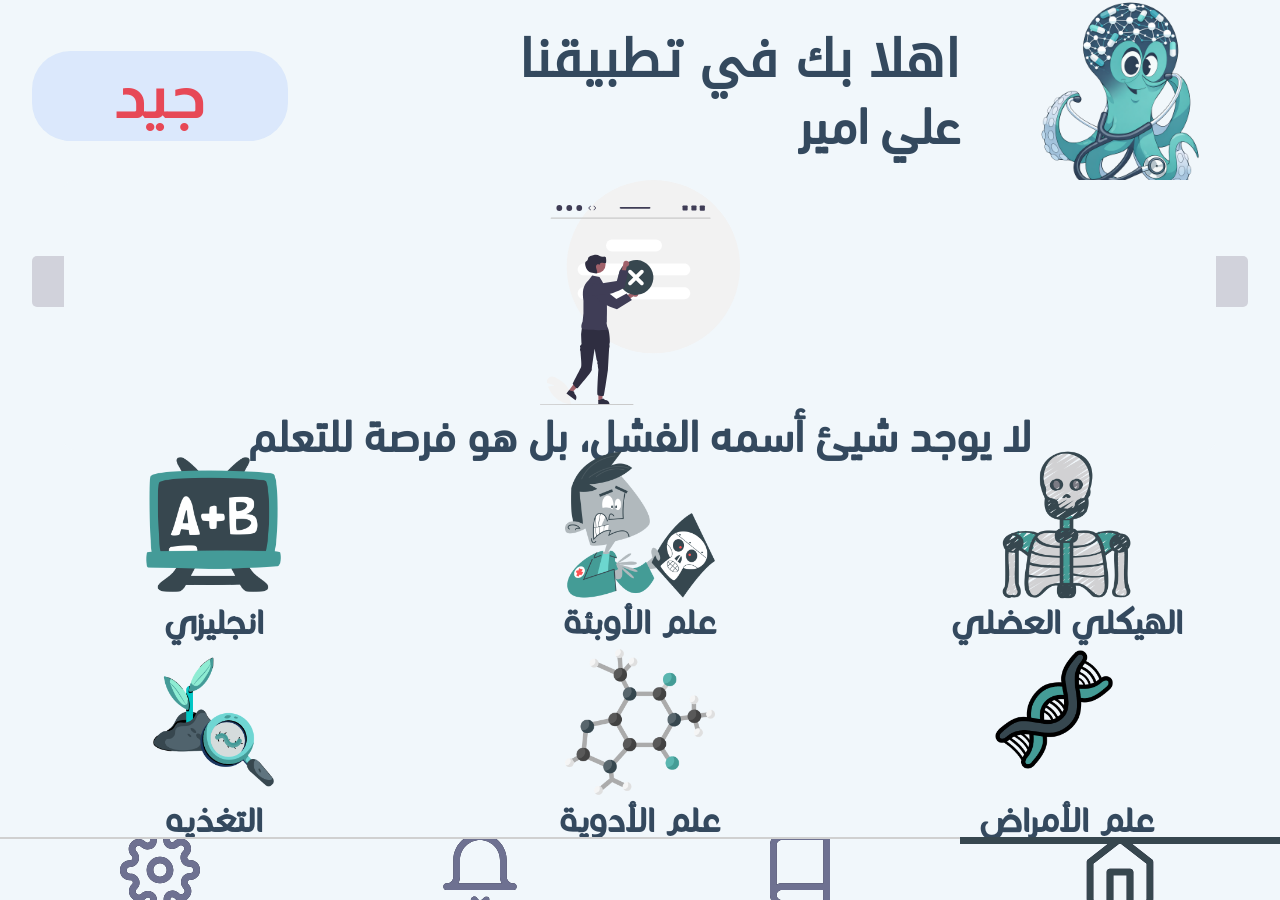
==== commit 9de45292: "Update index.html" ====
--- a/index.html
+++ b/index.html
@@ -5,11 +5,24 @@
   <meta charset="UTF-8">
   <meta name="viewport" content="width=device-width, initial-scale=1.0, maximum-scale=1.0, user-scalable=no">
   
-  <title>موسوعه نور الولاية الطبية</title>
+  <title>Octomed</title>
   <!-- Custom Styles -->
   <link rel="stylesheet" href="css/fonts.css">
   <link rel="stylesheet" href="css/karbala.css">
-  
+  <link rel="icon" type="image/svg+xml" href="/favicon.svg" />
+  <link rel="icon" type="image/png" sizes="96x96" href="/favicon-96x96.png" />
+  <link rel="shortcut icon" href="/favicon.ico" />
+
+  <!-- Apple -->
+  <link rel="apple-touch-icon" sizes="180x180" href="/apple-touch-icon.png" />
+
+  <!-- PWA / App -->
+  <link rel="manifest" href="/site.webmanifest" />
+  <meta name="theme-color" content="#37494F" />
+  <meta name="apple-mobile-web-app-capable" content="yes" />
+  <meta name="apple-mobile-web-app-status-bar-style" content="default" />
+  <meta name="apple-mobile-web-app-title" content="MySite" />
+
   <link href="css/video-js.min.css" rel="stylesheet" />
 </head>
  <script src='file:///android_asset/app.js'></script>
@@ -74,11 +87,11 @@
 </div>
 
 
-<script src="js/home.js"></script>
+<script src="js/homes.js"></script>
 <script src="js/adds.js"></script>
 <script src="js/swiper.js"></script>
 <script src="js/progresslevel.js"></script>
-
+<script src="js/settings.js"></script>
 
 <script>
 app.EnableBackKey( false );     
--- a/css/karbala.css
+++ b/css/karbala.css
@@ -34,7 +34,7 @@
   -webkit-text-size-adjust: none; /* دعم للمتصفحات القديمة */
   -moz-text-size-adjust: none;
 -webkit-touch-callout: none;
-    
+    user-select: none;
     
 }
 
@@ -84,9 +84,7 @@
   height: auto;
 }
 
-/*.container .footer .img{
-  border-top : 0.2vh solid var(--borderFooter-color);
-}*/
+
 .container .footer .img div {
   width: 100%;
   height: 7vh;
@@ -117,8 +115,8 @@
   height: auto;
   object-fit: cover;
   grid-column: 1/2;
-  border: solid 0.2vw var(--borderLogo-color);
-  border-radius: 50%;
+  border: solid 0vw var(--borderLogo-color);
+  border-radius: 0%;
 }
 .container .proFile .user_Name{
   align-self: center;
@@ -527,17 +525,17 @@
 .container .section_News{
   width: 90%;
 height: calc(75vh - 7vh);
-padding: 10px;
+padding: 1%;
 position: relative;
 font-family: DINNextLTW23;
 font-weight: bold;
 color: var(--title-color);
-font-size: 18px;
+
 caret-color: var(--textblue-color);
 direction: rtl;
 text-indent: 5%;
 padding-right: 5%;
-background-image: url("../img/setting/imgsetting/paper.svg");
+background-image: url("../img/settings/imgsetting/paper.svg");
 background-size: cover;
 
 background-repeat: no-repeat;
@@ -551,7 +549,7 @@
   
   position: absolute;
   left: 0;
-  bottom: 5px;
+  bottom: 1%;
   transition: 0.3s;
 }
 .container .section_News img:hover {
@@ -561,11 +559,11 @@
 .container .section_News h1{
   font-family: Lalezar;
   color: #449B98;
-  font-size: 36px;
+  font-size: 10vw;
 }
 .container .section_News p{
   font-weight: bold;
-  font-size: 25px;
+  font-size: 6vw;
   font-family: myfonts;
   height: 80%;
   overflow-y: scroll;
@@ -573,13 +571,13 @@
 .container .section_information_fly{
   width: 99%;
 height: 50vh;
-padding: 10px;
+padding: 2%;
 padding-top: 5%;
 position: relative;
 font-family: DINNextLTW23;
 font-weight: bold;
 color: var(--title-color);
-font-size: 18px;
+font-size: 5vw;
 caret-color: var(--textblue-color);
 direction: rtl;
 text-indent: 5%;
@@ -598,7 +596,7 @@
   z-index: 999999;
   position: absolute;
   left: 0;
-  bottom: 5px;
+  bottom: 1%;
   transition: 0.3s;
 }
 .container .section_information_fly img:hover{
@@ -636,15 +634,16 @@
 flex-direction: column;
 align-items: center;
 justify-content: space-evenly;
-}
-
-.container .view_Data_Lesson .view_videos video{
-  border: 1px solid #000;
-   border-radius: 15px;
+
+}
+
+.container .view_Data_Lesson .view_videos iframe{
+  border: 0.2vw solid var(--border-color);
+   border-radius: 3vw;
    background-color: #F1F7FB;
-    width: 100%; /* ضبط عرض الفيديو ليكون 100% من عرض الشاشة */
+    width: 95%; /* ضبط عرض الفيديو ليكون 100% من عرض الشاشة */
     height: 30vh; /* ضبط ارتفاع الفيديو ليكون 100% من ارتفاع الشاشة */
-   max-width: 100%;
+   
 max-height: 100%;
     object-fit: fill; /* تأكد من أن الفيديو يملأ الشاشة بشكل كامل */
     margin: 0; /* إزالة أي مسافات حول الفيديو */
@@ -1154,6 +1153,146 @@
   text-align: center;
   font-weight: bold;
 }
+.container .quiz_view,
+.container .review_view
+{
+  width: 100%;
+  height: calc(80vh - 7vh);
+  background-color: #F1F7FB;
+  overflow: scroll;
+  
+}
+.container  .settings .h1setting{
+  color: var(--textblue-color);
+  font-family: 'DINNextLTW23';
+  text-align: center;
+  font-size: 8vw;
+}
+.container .settings{
+  width: 100%;
+  height: calc(80vh - 7vh);
+  display: flex;
+  flex-direction: column;
+  justify-content: flex-start;
+  align-items: center;
+ overflow-y: scroll;
+ 
+}
+.container .settings div{
+  width: 95%;
+  height: fit-content;
+  background: var(--whiteMilk-color);
+  display: grid;
+  grid-template-columns: 8% 1fr;
+  column-gap: 5%;
+  border-radius: 2vw;
+  margin-top: 2%;
+  border: 0.2vw solid #C0C0C0;
+  transition: 0.3s;
+  box-shadow: 0px 0px 10px 0px var(--borderShadow-color);
+  justify-content: flex-start;
+  align-items: center;
+  direction: rtl;
+  padding: 3%;
+  padding-bottom: 3.5%;
+  padding-top: 3.5%;
+  background-image: linear-gradient(to right, var(--whiteMilk-color) 0%, var(--shimmer-color) 20%, var(--whiteMilk-color) 40%, var(--whiteMilk-color) 100%);
+  background-size: 150% 150%;
+  background-repeat: no-repeat;
+  animation: shimmer 1s linear infinite;
+}
+.container .settings div:active{
+  transform: scale(0.8);
+}
+.container .settings div img{
+  
+  width: 100%;
+  height: auto;
+  border-radius: 0%;
+  
+  
+}
+
+.container .settings div h1 {
+  font-family: DINNextLTW23;
+  color: var(--title2-color);
+  font-size: 4vw;
+  
+  text-align: right;
+  
+}
+.info_Profile{
+  width: 100vw;
+  height: calc(80vh - 7vh);
+  background: var(--background-color);
+  display: flex;
+  flex-direction: column;
+  justify-content: flex-start;
+  align-items: center;
+  overflow-y: scroll
+}
+.info_Profile .h1_Profile{
+  color: var(--textblue-color);
+  font-family: 'DINNextLTW23';
+  text-align: center;
+  padding: 1%;
+  font-size: 8vw;
+}
+.info_Profile_Img{
+  width: 100%;
+  height: 40%;
+  display: flex;
+  justify-content: center;
+  align-items: center;
+  margin-top: 2%;
+  position: relative;
+}
+.info_Profile_Img img{
+  width: 100%;
+  height: 100%;
+  
+}
+.info_Profile_Img h1{
+  position: absolute;
+  font-size: 3.5vw;
+  color: #000;
+  bottom: 2%;
+  left: 50%;
+  transform: translateX(-50%)
+  
+}
+.info_Profile_UserName,.info_Profile_Created_Date,.Exp_Date{
+  width: 95vw;
+background: var(--whiteMilk-color);
+margin-top: 2%;
+border: solid 0.2vw #C0C0C0;
+border-radius: 2vw;
+text-align: right;
+padding: 4%;
+font-family: 'DINNextLTW23';
+display: flex;
+flex-direction: row;
+direction: rtl;
+justify-content: flex-start;
+align-items: center;
+column-gap: 3%;
+color: var(--title2-color);
+transition: 0.3s;
+font-weight: bold;
+background-image: linear-gradient(to right, var(--whiteMilk-color) 0%, rgba(0, 0, 0, 0.03) 20%, var(--whiteMilk-color) 40%, var(--whiteMilk-color) 100%);
+background-size: 150% 150%;
+background-repeat: no-repeat;
+animation: shimmer 1s linear infinite;
+  
+}
+.info_Profile_UserName .first,
+.info_Profile_Created_Date .first,
+.Exp_Date .first{
+  font-size: 4vw;
+  color: var(--app-color);
+  font-family: DINNextLTW23
+  
+}
 @keyframes shimmer{
   0%{
     background-position: -150% 0;
@@ -1174,132 +1313,3 @@
 }
 
 
-/*@media screen and (min-width:768px) and (orientation:portrait){
-.container .subjects div img{
-  width: 35%;
-  height: auto;
-}
-.container .views{
-  width: 100%;
-  height: 30vh;
-  border-radius: 15px;
-  
-  
-}
-.container .views img{
-  width: 100%;
-  height: 25vh;
-  border-radius: 10px;
-}
-
-.container .views h1{
-  font-size: 25px;
-  font-family: "DINNextLTW23";
-  color: var(--title2-color);
-  text-align: center;
-  margin-top: 5px;
-}
-
-.container .proFile{
-  width: 100%;
-  height: 20vh;
-  line-height: 1;
-  direction: rtl;
-  display: grid;
-  grid-template-columns: 1fr 1fr 1fr 1fr;
-  grid-template-rows: auto auto 30px;
-  justify-items: center;
-  align-content: space-evenly;
-}
-.container .proFile img{
-  align-self: center;
-  width: 100px;
-  height: 100px;
-  object-fit: cover;
-  grid-column: 1/2;
-  border: solid 1px var(--borderLogo-color);
-  border-radius: 50%;
-  background-image: url("../img/cap.svg");
-  background-repeat: no-repeat;
-  background-size: cover;
-  background-position-y: 50%
-}
-.container .proFile .user_Name{
-  align-self: center;
-  width: 100%;
-  grid-column: 2/4;
-  display: flex;
-  flex-direction: column;
-  justify-content: center;
-  align-items: flex-start
-}
-.container .proFile .user_Name h1{
-  color: var(--title2-color);
-font-family: DroidKufi-Regular;
-font-size: 36px;
-}
-.container .proFile .user_Name h3{
-  color: var(--title2-color);
-  font-family: DINNextLTW23;
-  padding-top: 10px;
-
-  font-size: 30px;
-}
-.container .proFile .rate{
- grid-column: 4/5; 
- align-self: center;
- background: rgba(20, 101, 255, 0.1);
-color: var(--red-color);
-font-family: Almarai-Bold;
-font-weight: bold;
-border-radius: 8px;
-font-size: 40px;
-padding-left: 10px;
-  padding-right: 10px;
-  padding-top: 5px;
-  padding-bottom: 5px;
-transition: 0.3s;
-}
-.container .proFile .rate_Data{
-  align-self: center;
-  width: 90%;
-  grid-column: 1/-1;
-  display: flex;
-  flex-direction: row;
-  justify-content: space-between;
-  margin-top: 1px;
-  margin-bottom: 1px;
-}
-.container .proFile .rate_Data h1{
-  color: var(--textRate-color);
-font-family: DINNextLTW23;
-font-weight: bold;
-font-size: 30px
-}
-.container .proFile .rate_Data h3 {
-  color: var(--levelRate-color);
-  font-family: Lalezar;
-  font-weight: bold;
-  letter-spacing: 1px;
-  font-size: 32px;
-}
-.container .proFile .pro_Level{
-  grid-column: 1/-1;
-  width: 95%;
-  height: 30px;
-  background: var(--backgroundProgress-color);
-  border-radius: 5px;
-}
-.container .pro_Level .pro_Fill{
-  width: 0%;
-  height: 30px;
-  background: var(--app-color);
-  border-radius: 15px;
-  background-image: linear-gradient(to right, var(--app-color) 0%, var(--shimmer-color) 20%, var(--app-color) 40%, var(--app-color) 100%);
-  background-size: 100px 100px;
-  background-repeat: no-repeat;
-  animation: wave 10s infinite;
-  transition: 0.3s;
-  
-}
-}
